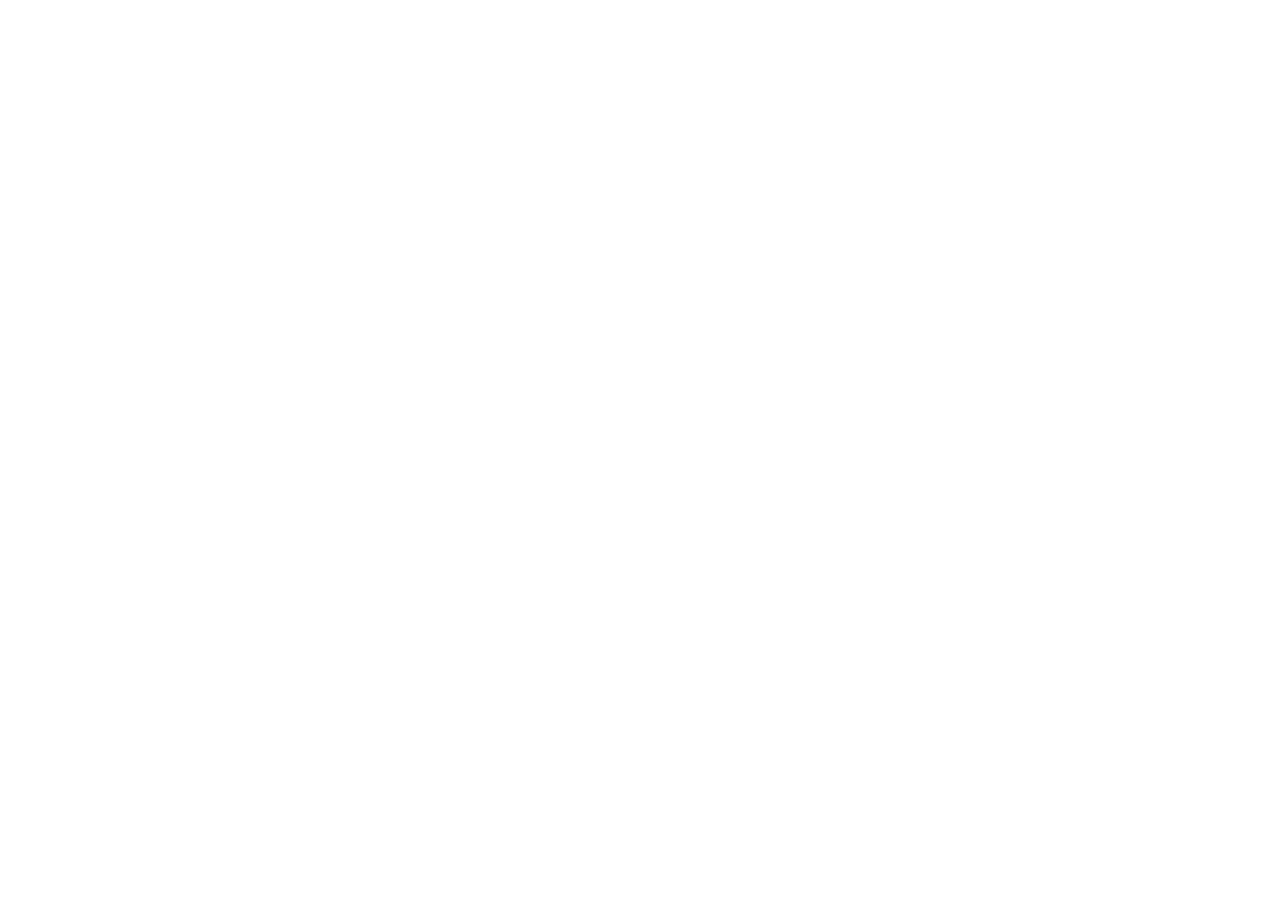
==== BlogPost/index.html @ e0522d83 "feat: install bootstrap and test it with navbar" ====
<!DOCTYPE html>
<html>
    <head>
        <meta charset="utf-8">
        <!-- Latest compiled and minified CSS -->
<link rel="stylesheet" href="https://stackpath.bootstrapcdn.com/bootstrap/3.4.1/css/bootstrap.min.css" integrity="sha384-HSMxcRTRxnN+Bdg0JdbxYKrThecOKuH5zCYotlSAcp1+c8xmyTe9GYg1l9a69psu" crossorigin="anonymous">

<!-- Optional theme -->
<link rel="stylesheet" href="https://stackpath.bootstrapcdn.com/bootstrap/3.4.1/css/bootstrap-theme.min.css" integrity="sha384-6pzBo3FDv/PJ8r2KRkGHifhEocL+1X2rVCTTkUfGk7/0pbek5mMa1upzvWbrUbOZ" crossorigin="anonymous">

<!-- Latest compiled and minified JavaScript -->
<script src="https://stackpath.bootstrapcdn.com/bootstrap/3.4.1/js/bootstrap.min.js" integrity="sha384-aJ21OjlMXNL5UyIl/XNwTMqvzeRMZH2w8c5cRVpzpU8Y5bApTppSuUkhZXN0VxHd" crossorigin="anonymous"></script>
        <title>Page Title</title>
    </head>
    <body>
    </body>
</html>
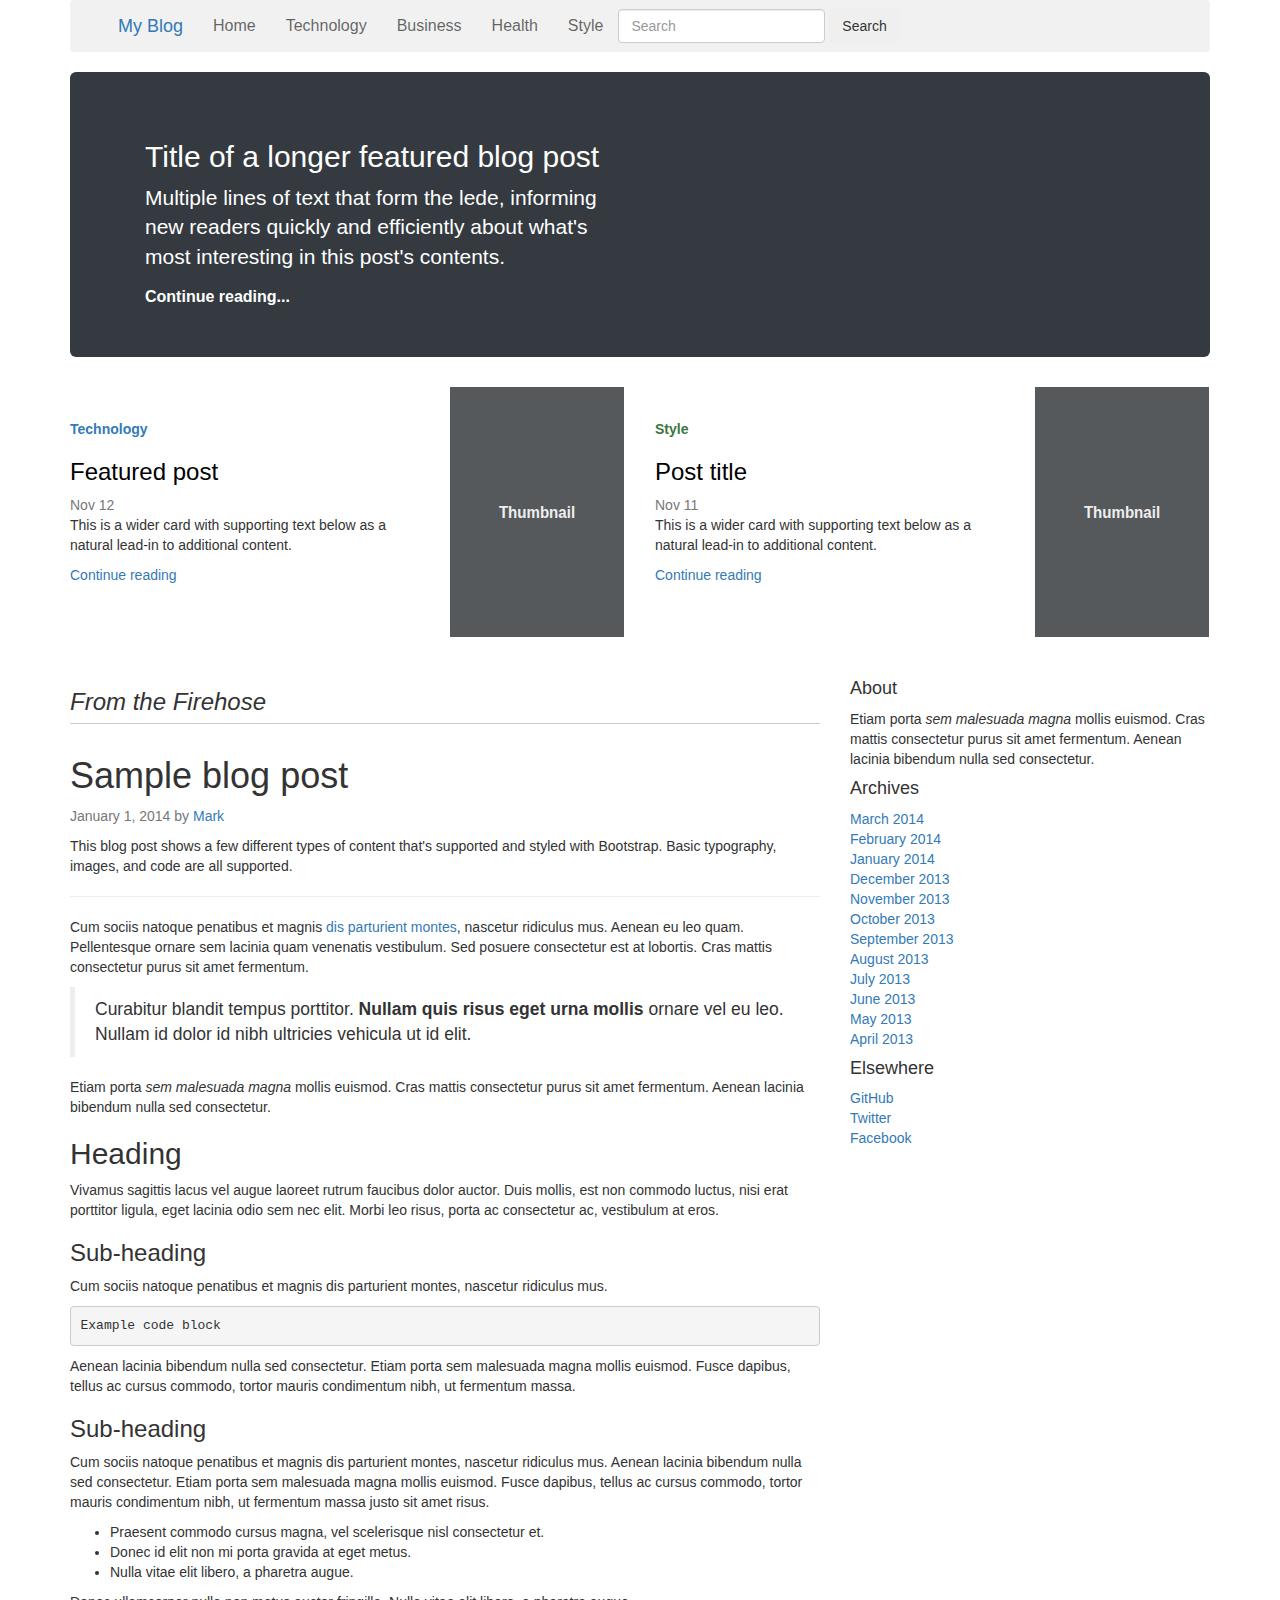
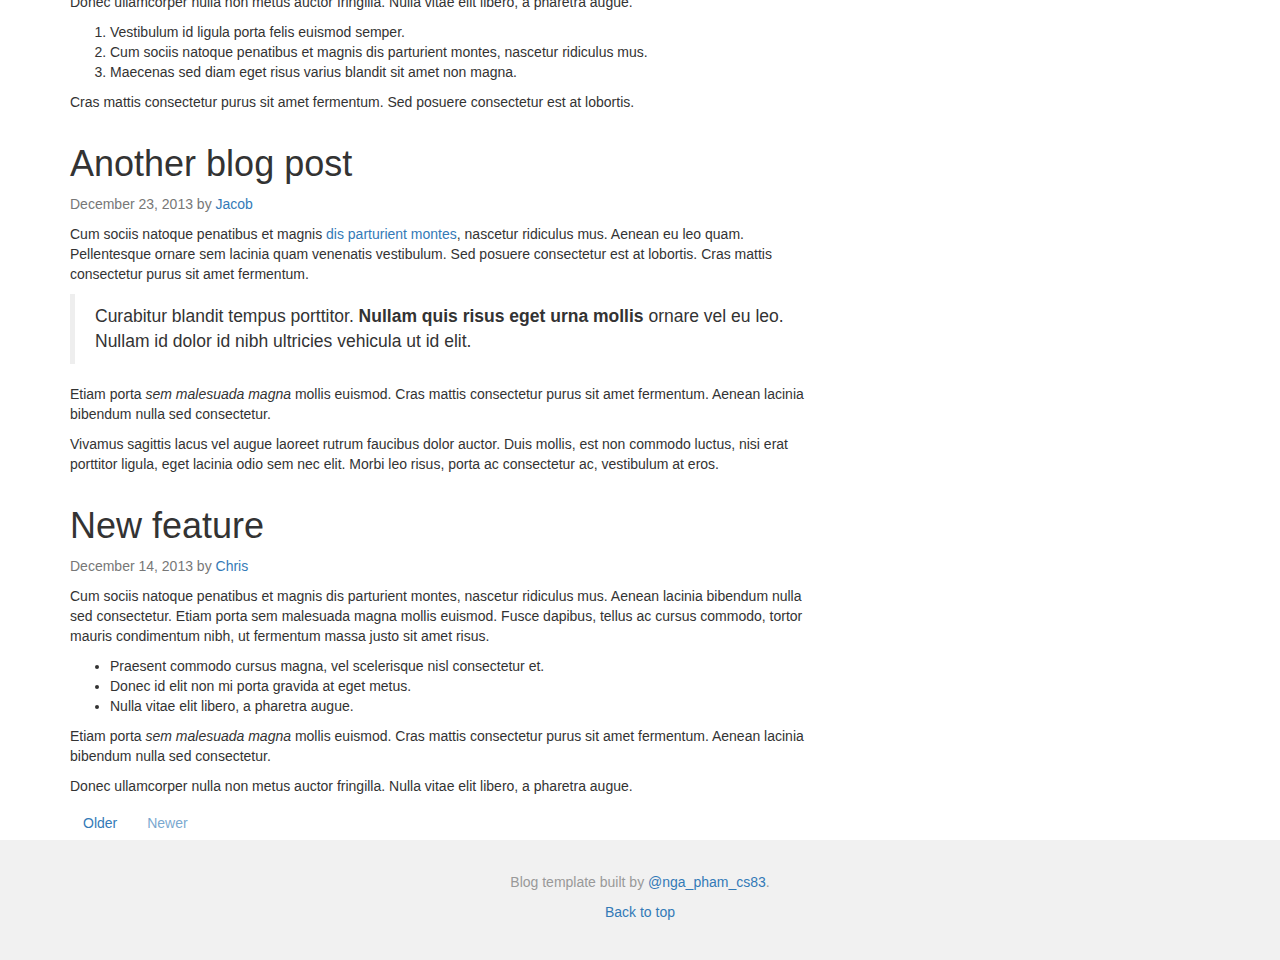
==== commit 6a75e1e2: "refactor: move code from main page to blog post" ====
--- a/BlogPost/index.html
+++ b/BlogPost/index.html
@@ -1,17 +1,267 @@
 <!DOCTYPE html>
 <html>
+
     <head>
         <meta charset="utf-8">
+        <meta name="viewport" content="width=device-width, initial-scale=1">
+        <link rel="stylesheet" href="style.css">
+
+        <!-- jQuery library -->
+        <script src="https://ajax.googleapis.com/ajax/libs/jquery/3.5.1/jquery.min.js"></script>
+
         <!-- Latest compiled and minified CSS -->
-<link rel="stylesheet" href="https://stackpath.bootstrapcdn.com/bootstrap/3.4.1/css/bootstrap.min.css" integrity="sha384-HSMxcRTRxnN+Bdg0JdbxYKrThecOKuH5zCYotlSAcp1+c8xmyTe9GYg1l9a69psu" crossorigin="anonymous">
-
-<!-- Optional theme -->
-<link rel="stylesheet" href="https://stackpath.bootstrapcdn.com/bootstrap/3.4.1/css/bootstrap-theme.min.css" integrity="sha384-6pzBo3FDv/PJ8r2KRkGHifhEocL+1X2rVCTTkUfGk7/0pbek5mMa1upzvWbrUbOZ" crossorigin="anonymous">
-
-<!-- Latest compiled and minified JavaScript -->
-<script src="https://stackpath.bootstrapcdn.com/bootstrap/3.4.1/js/bootstrap.min.js" integrity="sha384-aJ21OjlMXNL5UyIl/XNwTMqvzeRMZH2w8c5cRVpzpU8Y5bApTppSuUkhZXN0VxHd" crossorigin="anonymous"></script>
-        <title>Page Title</title>
+        <link rel="stylesheet" href="https://maxcdn.bootstrapcdn.com/bootstrap/3.4.1/css/bootstrap.min.css">
+
+        <!-- Latest compiled JavaScript -->
+        <script src="https://maxcdn.bootstrapcdn.com/bootstrap/3.4.1/js/bootstrap.min.js"></script>
+        <title>My Blog</title>
     </head>
+
     <body>
+        <div class="container">
+            <nav class="navbar navbar-expand-lg">
+                <div class="d-flex justify-content-end border">
+                    <div><a class="navbar-brand" href="#">My Blog</a></div>
+
+                    <div class="navbar-collapse collapse">
+                        <ul class="nav navbar-nav">
+                            <li class="nav-item active">
+                                <a class="nav-link" href="#">Home <span class="sr-only">(current)</span></a>
+                            </li>
+                            <li class="nav-item">
+                                <a class="nav-link" href="#">Technology</a>
+                            </li>
+                            <li class="nav-item">
+                                <a class="nav-link" href="#">Business</a>
+                            </li>
+                            <li class="nav-item">
+                                <a class="nav-link disabled" href="#">Health</a>
+                            </li>
+                            <li class="nav-item">
+                                <a class="nav-link disabled" href="#">Style</a>
+                            </li>
+                        </ul>
+                        <form class="form-inline">
+                            <input class="form-control mr-sm-2" type="search" placeholder="Search" aria-label="Search">
+                            <button class="btn btn-outline-success my-2 my-sm-0" type="submit">Search</button>
+                        </form>
+                        <!-- <form class="form-inline">
+                            <button class="btn btn-outline-primary" type="submit">Sign up</button>
+                        </form> -->
+                    </div><!-- /.collapse nav -->
+                </div>
+            </nav><!-- navbar -->
+            <div class="jumbotron jumbotron-fluid bg-dark text-white featured">
+                <div class="container">
+                    <div class="row">
+                        <div class="col-md-6">
+                            <h2 class="display-4 featured-title">Title of a longer featured blog post</h2>
+                            <p class="lead">Multiple lines of text that form the lede, informing new readers quickly
+                                and efficiently about what's most interesting in this post's contents.</p>
+                            <a href="" class="featured-link">Continue reading...</a>
+                        </div>
+                    </div>
+                </div>
+            </div><!-- jumbotron -->
+        </div>
+        <div class="container">
+            <div class="row">
+                <div class="col-md-6">
+                    <div class="card mb-3" style="max-width: 540px;">
+                        <div class="row no-gutters">
+                            <div class="col-md-8 card-body">
+                                <strong class="d-inline-block mb-2 text-primary">Technology</strong>
+                                <h3 class="mb-0">
+                                    <a class="text-dark card-title" href="#">Featured post</a>
+                                </h3>
+                                <div class="mb-1 text-muted">Nov 12</div>
+                                <p class="card-text mb-auto">This is a wider card with supporting text below as a
+                                    natural
+                                    lead-in to additional content.</p>
+                                <a href="#">Continue reading</a>
+                            </div>
+                            <div class="col-md-4">
+                                <img class="card-img-right flex-auto d-none d-md-block"
+                                    data-src="holder.js/200x250?theme=thumb" alt="Thumbnail [200x250]"
+                                    style="width: 200px; height: 250px;"
+                                    src="data:image/svg+xml;charset=UTF-8,%3Csvg%20width%3D%22200%22%20height%3D%22250%22%20xmlns%3D%22http%3A%2F%2Fwww.w3.org%2F2000%2Fsvg%22%20viewBox%3D%220%200%20200%20250%22%20preserveAspectRatio%3D%22none%22%3E%3Cdefs%3E%3Cstyle%20type%3D%22text%2Fcss%22%3E%23holder_175dacbd9c7%20text%20%7B%20fill%3A%23eceeef%3Bfont-weight%3Abold%3Bfont-family%3AArial%2C%20Helvetica%2C%20Open%20Sans%2C%20sans-serif%2C%20monospace%3Bfont-size%3A13pt%20%7D%20%3C%2Fstyle%3E%3C%2Fdefs%3E%3Cg%20id%3D%22holder_175dacbd9c7%22%3E%3Crect%20width%3D%22200%22%20height%3D%22250%22%20fill%3D%22%2355595c%22%3E%3C%2Frect%3E%3Cg%3E%3Ctext%20x%3D%2256.20833206176758%22%20y%3D%22131%22%3EThumbnail%3C%2Ftext%3E%3C%2Fg%3E%3C%2Fg%3E%3C%2Fsvg%3E"
+                                    data-holder-rendered="true">
+                            </div>
+                        </div>
+                    </div>
+                </div><!-- col 1 -->
+                <div class="col-md-6">
+                    <div class="card mb-3" style="max-width: 540px;">
+                        <div class="row no-gutters">
+                            <div class="col-md-8 card-body">
+                                <strong class="d-inline-block mb-2 text-success">Style</strong>
+                                <h3 class="mb-0">
+                                    <a class="text-dark card-title" href="#">Post title</a>
+                                </h3>
+                                <div class="mb-1 text-muted">Nov 11</div>
+                                <p class="card-text mb-auto">This is a wider card with supporting text below as a
+                                    natural
+                                    lead-in to additional content.</p>
+                                <a href="#">Continue reading</a>
+                            </div>
+                            <div class="col-md-4">
+                                <img class="card-img-right flex-auto d-none d-md-block"
+                                    data-src="holder.js/200x250?theme=thumb" alt="Thumbnail [200x250]"
+                                    style="width: 200px; height: 250px;"
+                                    src="data:image/svg+xml;charset=UTF-8,%3Csvg%20width%3D%22200%22%20height%3D%22250%22%20xmlns%3D%22http%3A%2F%2Fwww.w3.org%2F2000%2Fsvg%22%20viewBox%3D%220%200%20200%20250%22%20preserveAspectRatio%3D%22none%22%3E%3Cdefs%3E%3Cstyle%20type%3D%22text%2Fcss%22%3E%23holder_175dacbd9c7%20text%20%7B%20fill%3A%23eceeef%3Bfont-weight%3Abold%3Bfont-family%3AArial%2C%20Helvetica%2C%20Open%20Sans%2C%20sans-serif%2C%20monospace%3Bfont-size%3A13pt%20%7D%20%3C%2Fstyle%3E%3C%2Fdefs%3E%3Cg%20id%3D%22holder_175dacbd9c7%22%3E%3Crect%20width%3D%22200%22%20height%3D%22250%22%20fill%3D%22%2355595c%22%3E%3C%2Frect%3E%3Cg%3E%3Ctext%20x%3D%2256.20833206176758%22%20y%3D%22131%22%3EThumbnail%3C%2Ftext%3E%3C%2Fg%3E%3C%2Fg%3E%3C%2Fsvg%3E"
+                                    data-holder-rendered="true">
+                            </div>
+                        </div>
+                    </div>
+                </div><!-- col 2 -->
+            </div><!-- /.row -->
+        </div><!-- /.container -->
+        <main role="main" class="container main-container">
+            <div class="row">
+                <div class="col-md-8 blog-main">
+                    <h3 class="pb-3 mb-4 main-title">
+                        From the Firehose
+                    </h3>
+
+                    <div class="blog-post">
+                        <h1 class="blog-post-title">Sample blog post</h1>
+                        <p class="blog-post-meta text-muted">January 1, 2014 by <a href="#">Mark</a></p>
+
+                        <p>This blog post shows a few different types of content that's supported and styled with
+                            Bootstrap. Basic typography, images, and code are all supported.</p>
+                        <hr>
+                        <p>Cum sociis natoque penatibus et magnis <a href="#">dis parturient montes</a>, nascetur
+                            ridiculus mus. Aenean eu leo quam. Pellentesque ornare sem lacinia quam venenatis
+                            vestibulum. Sed posuere consectetur est at lobortis. Cras mattis consectetur purus sit amet
+                            fermentum.</p>
+                        <blockquote>
+                            <p>Curabitur blandit tempus porttitor. <strong>Nullam quis risus eget urna mollis</strong>
+                                ornare vel eu leo. Nullam id dolor id nibh ultricies vehicula ut id elit.</p>
+                        </blockquote>
+                        <p>Etiam porta <em>sem malesuada magna</em> mollis euismod. Cras mattis consectetur purus sit
+                            amet fermentum. Aenean lacinia bibendum nulla sed consectetur.</p>
+                        <h2>Heading</h2>
+                        <p>Vivamus sagittis lacus vel augue laoreet rutrum faucibus dolor auctor. Duis mollis, est non
+                            commodo luctus, nisi erat porttitor ligula, eget lacinia odio sem nec elit. Morbi leo risus,
+                            porta ac consectetur ac, vestibulum at eros.</p>
+                        <h3>Sub-heading</h3>
+                        <p>Cum sociis natoque penatibus et magnis dis parturient montes, nascetur ridiculus mus.</p>
+                        <pre><code>Example code block</code></pre>
+                        <p>Aenean lacinia bibendum nulla sed consectetur. Etiam porta sem malesuada magna mollis
+                            euismod. Fusce dapibus, tellus ac cursus commodo, tortor mauris condimentum nibh, ut
+                            fermentum massa.</p>
+                        <h3>Sub-heading</h3>
+                        <p>Cum sociis natoque penatibus et magnis dis parturient montes, nascetur ridiculus mus. Aenean
+                            lacinia bibendum nulla sed consectetur. Etiam porta sem malesuada magna mollis euismod.
+                            Fusce dapibus, tellus ac cursus commodo, tortor mauris condimentum nibh, ut fermentum massa
+                            justo sit amet risus.</p>
+                        <ul>
+                            <li>Praesent commodo cursus magna, vel scelerisque nisl consectetur et.</li>
+                            <li>Donec id elit non mi porta gravida at eget metus.</li>
+                            <li>Nulla vitae elit libero, a pharetra augue.</li>
+                        </ul>
+                        <p>Donec ullamcorper nulla non metus auctor fringilla. Nulla vitae elit libero, a pharetra
+                            augue.</p>
+                        <ol>
+                            <li>Vestibulum id ligula porta felis euismod semper.</li>
+                            <li>Cum sociis natoque penatibus et magnis dis parturient montes, nascetur ridiculus mus.
+                            </li>
+                            <li>Maecenas sed diam eget risus varius blandit sit amet non magna.</li>
+                        </ol>
+                        <p>Cras mattis consectetur purus sit amet fermentum. Sed posuere consectetur est at lobortis.
+                        </p>
+                    </div><!-- /.blog-post -->
+
+                    <div class="blog-post">
+                        <h1 class="blog-post-title">Another blog post</h1>
+                        <p class="blog-post-meta text-muted">December 23, 2013 by <a href="#">Jacob</a></p>
+
+                        <p>Cum sociis natoque penatibus et magnis <a href="#">dis parturient montes</a>, nascetur
+                            ridiculus mus. Aenean eu leo quam. Pellentesque ornare sem lacinia quam venenatis
+                            vestibulum. Sed posuere consectetur est at lobortis. Cras mattis consectetur purus sit amet
+                            fermentum.</p>
+                        <blockquote>
+                            <p>Curabitur blandit tempus porttitor. <strong>Nullam quis risus eget urna mollis</strong>
+                                ornare vel eu leo. Nullam id dolor id nibh ultricies vehicula ut id elit.</p>
+                        </blockquote>
+                        <p>Etiam porta <em>sem malesuada magna</em> mollis euismod. Cras mattis consectetur purus sit
+                            amet fermentum. Aenean lacinia bibendum nulla sed consectetur.</p>
+                        <p>Vivamus sagittis lacus vel augue laoreet rutrum faucibus dolor auctor. Duis mollis, est non
+                            commodo luctus, nisi erat porttitor ligula, eget lacinia odio sem nec elit. Morbi leo risus,
+                            porta ac consectetur ac, vestibulum at eros.</p>
+                    </div><!-- /.blog-post -->
+
+                    <div class="blog-post">
+                        <h1 class="blog-post-title">New feature</h1>
+                        <p class="blog-post-meta text-muted">December 14, 2013 by <a href="#">Chris</a></p>
+
+                        <p>Cum sociis natoque penatibus et magnis dis parturient montes, nascetur ridiculus mus. Aenean
+                            lacinia bibendum nulla sed consectetur. Etiam porta sem malesuada magna mollis euismod.
+                            Fusce dapibus, tellus ac cursus commodo, tortor mauris condimentum nibh, ut fermentum massa
+                            justo sit amet risus.</p>
+                        <ul>
+                            <li>Praesent commodo cursus magna, vel scelerisque nisl consectetur et.</li>
+                            <li>Donec id elit non mi porta gravida at eget metus.</li>
+                            <li>Nulla vitae elit libero, a pharetra augue.</li>
+                        </ul>
+                        <p>Etiam porta <em>sem malesuada magna</em> mollis euismod. Cras mattis consectetur purus sit
+                            amet fermentum. Aenean lacinia bibendum nulla sed consectetur.</p>
+                        <p>Donec ullamcorper nulla non metus auctor fringilla. Nulla vitae elit libero, a pharetra
+                            augue.</p>
+                    </div><!-- /.blog-post -->
+
+                    <nav class="blog-pagination">
+                        <a class="btn btn-outline-primary" href="#">Older</a>
+                        <a class="btn btn-outline-secondary disabled" href="#">Newer</a>
+                    </nav>
+
+                </div><!-- /.blog-main -->
+
+                <aside class="col-md-4 blog-sidebar">
+                    <div class="p-3 mb-3 bg-light rounded">
+                        <h4 class="font-italic">About</h4>
+                        <p class="mb-0">Etiam porta <em>sem malesuada magna</em> mollis euismod. Cras mattis consectetur
+                            purus sit amet fermentum. Aenean lacinia bibendum nulla sed consectetur.</p>
+                    </div>
+
+                    <div class="p-3">
+                        <h4 class="font-italic">Archives</h4>
+                        <ol class="list-unstyled mb-0">
+                            <li><a href="#">March 2014</a></li>
+                            <li><a href="#">February 2014</a></li>
+                            <li><a href="#">January 2014</a></li>
+                            <li><a href="#">December 2013</a></li>
+                            <li><a href="#">November 2013</a></li>
+                            <li><a href="#">October 2013</a></li>
+                            <li><a href="#">September 2013</a></li>
+                            <li><a href="#">August 2013</a></li>
+                            <li><a href="#">July 2013</a></li>
+                            <li><a href="#">June 2013</a></li>
+                            <li><a href="#">May 2013</a></li>
+                            <li><a href="#">April 2013</a></li>
+                        </ol>
+                    </div>
+
+                    <div class="p-3">
+                        <h4 class="font-italic">Elsewhere</h4>
+                        <ol class="list-unstyled">
+                            <li><a href="#">GitHub</a></li>
+                            <li><a href="#">Twitter</a></li>
+                            <li><a href="#">Facebook</a></li>
+                        </ol>
+                    </div>
+                </aside><!-- /.blog-sidebar -->
+
+            </div><!-- /.row -->
+
+        </main>
+        <footer class="blog-footer">
+            <p>Blog template built by <a href="https://twitter.com/nga_pham_cs83">@nga_pham_cs83</a>.</p>
+            <p>
+                <a href="#">Back to top</a>
+            </p>
+        </footer>
+        </div>
     </body>
-</html>+
+</html>
--- a/BlogPost/style.css
+++ b/BlogPost/style.css
@@ -0,0 +1,86 @@
+body {
+  font-family: -apple-system, BlinkMacSystemFont, "Segoe UI", Roboto,
+    "Helvetica Neue", Arial, sans-serif, "Apple Color Emoji", "Segoe UI Emoji",
+    "Segoe UI Symbol";
+  font-size: 1rem;
+  font-weight: 400;
+  line-height: 1.5;
+}
+
+/* Navigation bar  */
+.navbar {
+  padding: 0 32px;
+  /* border-bottom: 1px solid rgba(0, 0, 0, 0.3) !important; */
+  background-color: #f1f1f1;
+}
+.navbar-brand:hover,
+.navbar-brand::after,
+.navbar-brand:active,
+.navbar-brand:visited {
+  color: inherit;
+}
+.blog-footer {
+  color: #999;
+  text-align: center;
+  background-color: #f1f1f1;
+  height: 120px;
+  border-top: 32px;
+  padding: 32px 0;
+}
+.nav-link {
+  text-decoration: transparent;
+  color: rgba(0, 0, 0, 0.6);
+  font-size: 1.6rem;
+}
+.form-inline {
+  padding: 8px 0;
+}
+
+/* Jumbotron */
+.featured {
+  background-color: #343a40 !important;
+  color: white !important;
+}
+.featured-title {
+  font: 3rem;
+}
+.featured-link {
+  font-size: 1.6rem;
+  font-weight: bold;
+  color: white;
+}
+.featured-link:hover,
+.featured-link::after,
+.featured-link:active,
+.featured-link:visited {
+  color: inherit;
+  text-decoration: transparent;
+}
+
+/* card region */
+.card-container {
+  border: 1px solid rgba(0, 0, 0, 0.3) !important;
+  margin-left: 16px;
+}
+.card-body {
+  margin-top: 32px;
+}
+.card-img-right {
+  padding-right: 26px !important;
+}
+.card-title {
+  color: black;
+}
+
+/* Main */
+.main-container {
+  margin-top: 32px;
+}
+.main-title {
+  padding-bottom: 8px;
+  border-bottom: 1px solid rgba(0, 0, 0, 0.2) !important;
+  font-style: italic;
+}
+.blog-post-title {
+  margin-top: 32px;
+}
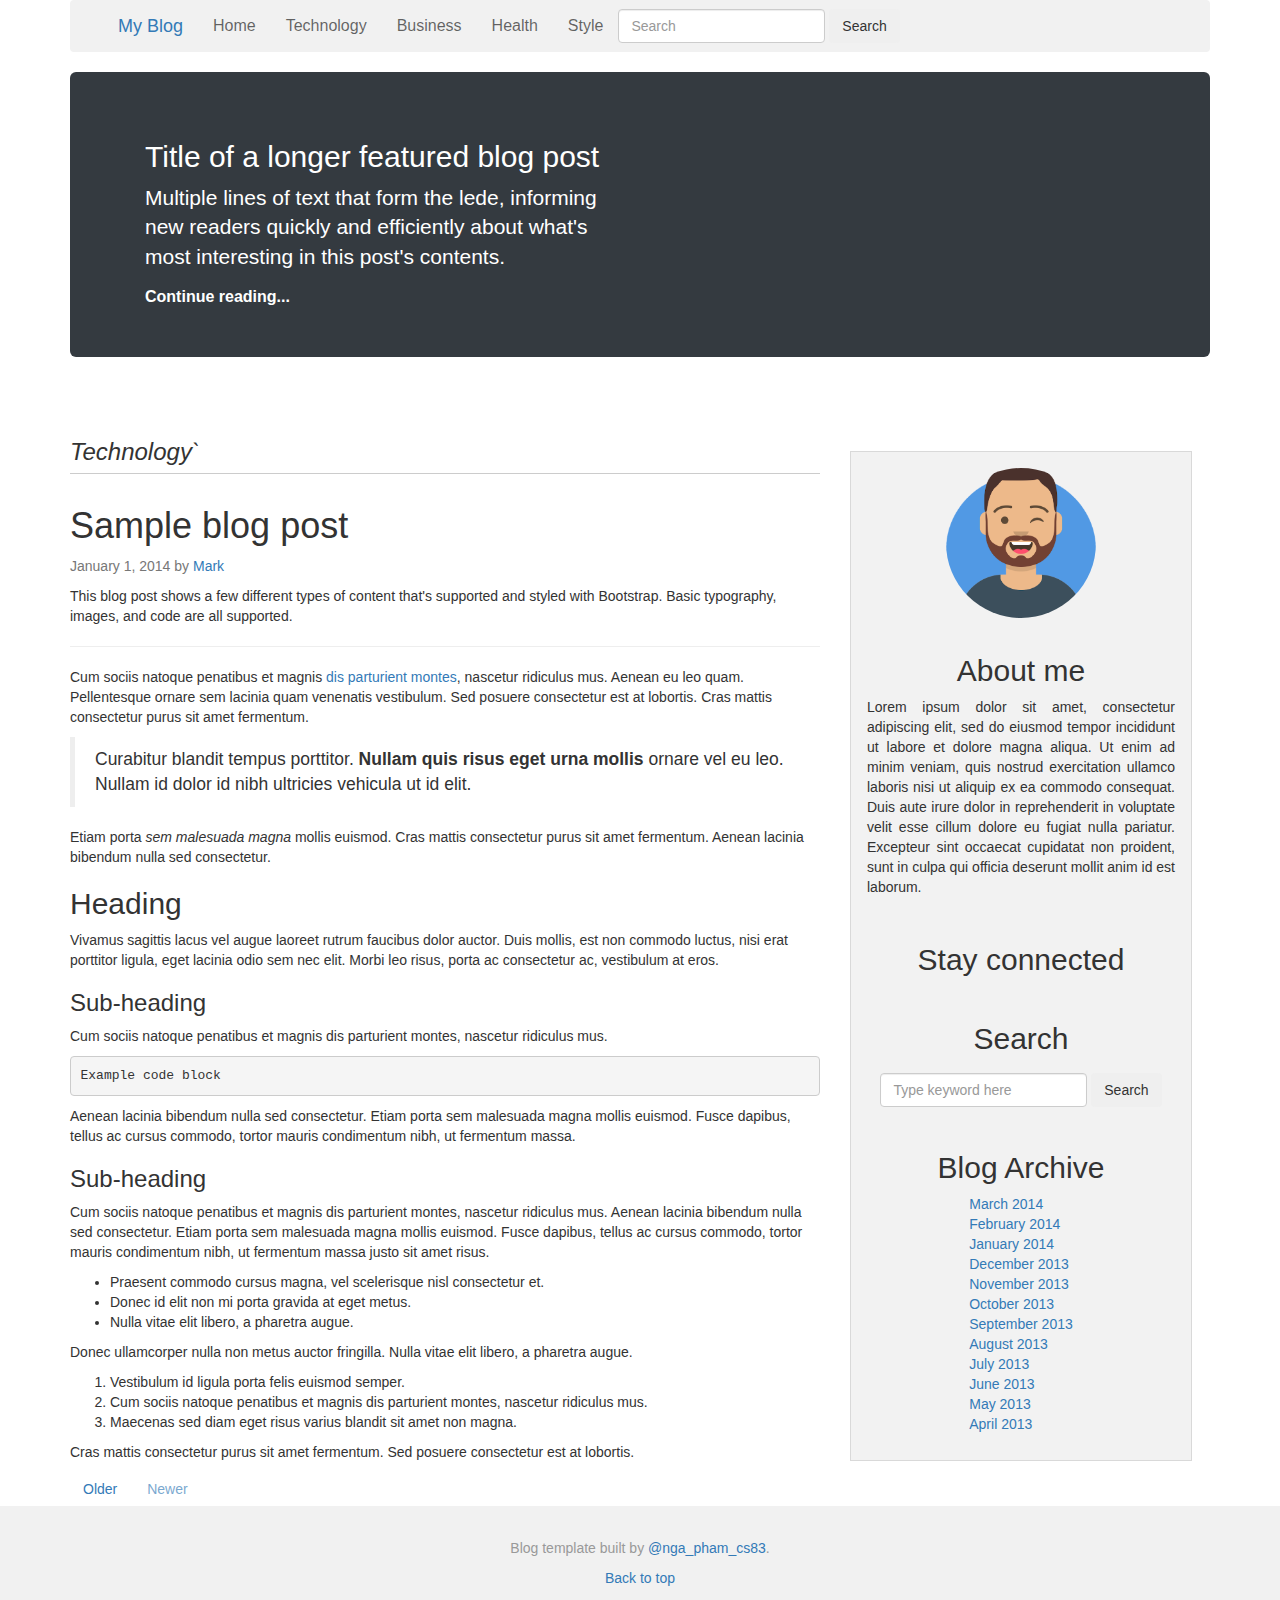
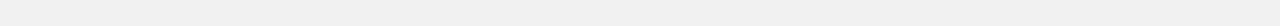
==== commit 6953cecf: "refactor: organize css files" ====
--- a/BlogPost/index.html
+++ b/BlogPost/index.html
@@ -5,6 +5,8 @@
         <meta charset="utf-8">
         <meta name="viewport" content="width=device-width, initial-scale=1">
         <link rel="stylesheet" href="style.css">
+        <link rel="stylesheet" href="../base.css">
+
 
         <!-- jQuery library -->
         <script src="https://ajax.googleapis.com/ajax/libs/jquery/3.5.1/jquery.min.js"></script>
@@ -45,9 +47,6 @@
                             <input class="form-control mr-sm-2" type="search" placeholder="Search" aria-label="Search">
                             <button class="btn btn-outline-success my-2 my-sm-0" type="submit">Search</button>
                         </form>
-                        <!-- <form class="form-inline">
-                            <button class="btn btn-outline-primary" type="submit">Sign up</button>
-                        </form> -->
                     </div><!-- /.collapse nav -->
                 </div>
             </nav><!-- navbar -->
@@ -65,7 +64,7 @@
             </div><!-- jumbotron -->
         </div>
         <div class="container">
-            <div class="row">
+            <!-- <div class="row">
                 <div class="col-md-6">
                     <div class="card mb-3" style="max-width: 540px;">
                         <div class="row no-gutters">
@@ -90,37 +89,36 @@
                         </div>
                     </div>
                 </div><!-- col 1 -->
-                <div class="col-md-6">
-                    <div class="card mb-3" style="max-width: 540px;">
-                        <div class="row no-gutters">
-                            <div class="col-md-8 card-body">
-                                <strong class="d-inline-block mb-2 text-success">Style</strong>
-                                <h3 class="mb-0">
-                                    <a class="text-dark card-title" href="#">Post title</a>
-                                </h3>
-                                <div class="mb-1 text-muted">Nov 11</div>
-                                <p class="card-text mb-auto">This is a wider card with supporting text below as a
-                                    natural
-                                    lead-in to additional content.</p>
-                                <a href="#">Continue reading</a>
-                            </div>
-                            <div class="col-md-4">
-                                <img class="card-img-right flex-auto d-none d-md-block"
-                                    data-src="holder.js/200x250?theme=thumb" alt="Thumbnail [200x250]"
-                                    style="width: 200px; height: 250px;"
-                                    src="data:image/svg+xml;charset=UTF-8,%3Csvg%20width%3D%22200%22%20height%3D%22250%22%20xmlns%3D%22http%3A%2F%2Fwww.w3.org%2F2000%2Fsvg%22%20viewBox%3D%220%200%20200%20250%22%20preserveAspectRatio%3D%22none%22%3E%3Cdefs%3E%3Cstyle%20type%3D%22text%2Fcss%22%3E%23holder_175dacbd9c7%20text%20%7B%20fill%3A%23eceeef%3Bfont-weight%3Abold%3Bfont-family%3AArial%2C%20Helvetica%2C%20Open%20Sans%2C%20sans-serif%2C%20monospace%3Bfont-size%3A13pt%20%7D%20%3C%2Fstyle%3E%3C%2Fdefs%3E%3Cg%20id%3D%22holder_175dacbd9c7%22%3E%3Crect%20width%3D%22200%22%20height%3D%22250%22%20fill%3D%22%2355595c%22%3E%3C%2Frect%3E%3Cg%3E%3Ctext%20x%3D%2256.20833206176758%22%20y%3D%22131%22%3EThumbnail%3C%2Ftext%3E%3C%2Fg%3E%3C%2Fg%3E%3C%2Fsvg%3E"
-                                    data-holder-rendered="true">
-                            </div>
-                        </div>
-                    </div>
-                </div><!-- col 2 -->
-            </div><!-- /.row -->
+            <!-- <div class="col-md-6">
+                <div class="card mb-3" style="max-width: 540px;">
+                    <div class="row no-gutters">
+                        <div class="col-md-8 card-body">
+                            <strong class="d-inline-block mb-2 text-success">Style</strong>
+                            <h3 class="mb-0">
+                                <a class="text-dark card-title" href="#">Post title</a>
+                            </h3>
+                            <div class="mb-1 text-muted">Nov 11</div>
+                            <p class="card-text mb-auto">This is a wider card with supporting text below as a
+                                natural
+                                lead-in to additional content.</p>
+                            <a href="#">Continue reading</a>
+                        </div>
+                        <div class="col-md-4">
+                            <img class="card-img-right flex-auto d-none d-md-block"
+                                data-src="holder.js/200x250?theme=thumb" alt="Thumbnail [200x250]"
+                                style="width: 200px; height: 250px;"
+                                src="data:image/svg+xml;charset=UTF-8,%3Csvg%20width%3D%22200%22%20height%3D%22250%22%20xmlns%3D%22http%3A%2F%2Fwww.w3.org%2F2000%2Fsvg%22%20viewBox%3D%220%200%20200%20250%22%20preserveAspectRatio%3D%22none%22%3E%3Cdefs%3E%3Cstyle%20type%3D%22text%2Fcss%22%3E%23holder_175dacbd9c7%20text%20%7B%20fill%3A%23eceeef%3Bfont-weight%3Abold%3Bfont-family%3AArial%2C%20Helvetica%2C%20Open%20Sans%2C%20sans-serif%2C%20monospace%3Bfont-size%3A13pt%20%7D%20%3C%2Fstyle%3E%3C%2Fdefs%3E%3Cg%20id%3D%22holder_175dacbd9c7%22%3E%3Crect%20width%3D%22200%22%20height%3D%22250%22%20fill%3D%22%2355595c%22%3E%3C%2Frect%3E%3Cg%3E%3Ctext%20x%3D%2256.20833206176758%22%20y%3D%22131%22%3EThumbnail%3C%2Ftext%3E%3C%2Fg%3E%3C%2Fg%3E%3C%2Fsvg%3E"
+                                data-holder-rendered="true">
+                        </div>
+                    </div>
+                </div>
+            </div>col 2 -->
         </div><!-- /.container -->
         <main role="main" class="container main-container">
             <div class="row">
                 <div class="col-md-8 blog-main">
                     <h3 class="pb-3 mb-4 main-title">
-                        From the Firehose
+                        Technology`
                     </h3>
 
                     <div class="blog-post">
@@ -172,44 +170,6 @@
                         </p>
                     </div><!-- /.blog-post -->
 
-                    <div class="blog-post">
-                        <h1 class="blog-post-title">Another blog post</h1>
-                        <p class="blog-post-meta text-muted">December 23, 2013 by <a href="#">Jacob</a></p>
-
-                        <p>Cum sociis natoque penatibus et magnis <a href="#">dis parturient montes</a>, nascetur
-                            ridiculus mus. Aenean eu leo quam. Pellentesque ornare sem lacinia quam venenatis
-                            vestibulum. Sed posuere consectetur est at lobortis. Cras mattis consectetur purus sit amet
-                            fermentum.</p>
-                        <blockquote>
-                            <p>Curabitur blandit tempus porttitor. <strong>Nullam quis risus eget urna mollis</strong>
-                                ornare vel eu leo. Nullam id dolor id nibh ultricies vehicula ut id elit.</p>
-                        </blockquote>
-                        <p>Etiam porta <em>sem malesuada magna</em> mollis euismod. Cras mattis consectetur purus sit
-                            amet fermentum. Aenean lacinia bibendum nulla sed consectetur.</p>
-                        <p>Vivamus sagittis lacus vel augue laoreet rutrum faucibus dolor auctor. Duis mollis, est non
-                            commodo luctus, nisi erat porttitor ligula, eget lacinia odio sem nec elit. Morbi leo risus,
-                            porta ac consectetur ac, vestibulum at eros.</p>
-                    </div><!-- /.blog-post -->
-
-                    <div class="blog-post">
-                        <h1 class="blog-post-title">New feature</h1>
-                        <p class="blog-post-meta text-muted">December 14, 2013 by <a href="#">Chris</a></p>
-
-                        <p>Cum sociis natoque penatibus et magnis dis parturient montes, nascetur ridiculus mus. Aenean
-                            lacinia bibendum nulla sed consectetur. Etiam porta sem malesuada magna mollis euismod.
-                            Fusce dapibus, tellus ac cursus commodo, tortor mauris condimentum nibh, ut fermentum massa
-                            justo sit amet risus.</p>
-                        <ul>
-                            <li>Praesent commodo cursus magna, vel scelerisque nisl consectetur et.</li>
-                            <li>Donec id elit non mi porta gravida at eget metus.</li>
-                            <li>Nulla vitae elit libero, a pharetra augue.</li>
-                        </ul>
-                        <p>Etiam porta <em>sem malesuada magna</em> mollis euismod. Cras mattis consectetur purus sit
-                            amet fermentum. Aenean lacinia bibendum nulla sed consectetur.</p>
-                        <p>Donec ullamcorper nulla non metus auctor fringilla. Nulla vitae elit libero, a pharetra
-                            augue.</p>
-                    </div><!-- /.blog-post -->
-
                     <nav class="blog-pagination">
                         <a class="btn btn-outline-primary" href="#">Older</a>
                         <a class="btn btn-outline-secondary disabled" href="#">Newer</a>
@@ -217,40 +177,85 @@
 
                 </div><!-- /.blog-main -->
 
-                <aside class="col-md-4 blog-sidebar">
-                    <div class="p-3 mb-3 bg-light rounded">
-                        <h4 class="font-italic">About</h4>
-                        <p class="mb-0">Etiam porta <em>sem malesuada magna</em> mollis euismod. Cras mattis consectetur
-                            purus sit amet fermentum. Aenean lacinia bibendum nulla sed consectetur.</p>
-                    </div>
-
-                    <div class="p-3">
-                        <h4 class="font-italic">Archives</h4>
-                        <ol class="list-unstyled mb-0">
-                            <li><a href="#">March 2014</a></li>
-                            <li><a href="#">February 2014</a></li>
-                            <li><a href="#">January 2014</a></li>
-                            <li><a href="#">December 2013</a></li>
-                            <li><a href="#">November 2013</a></li>
-                            <li><a href="#">October 2013</a></li>
-                            <li><a href="#">September 2013</a></li>
-                            <li><a href="#">August 2013</a></li>
-                            <li><a href="#">July 2013</a></li>
-                            <li><a href="#">June 2013</a></li>
-                            <li><a href="#">May 2013</a></li>
-                            <li><a href="#">April 2013</a></li>
-                        </ol>
-                    </div>
-
-                    <div class="p-3">
-                        <h4 class="font-italic">Elsewhere</h4>
-                        <ol class="list-unstyled">
-                            <li><a href="#">GitHub</a></li>
-                            <li><a href="#">Twitter</a></li>
-                            <li><a href="#">Facebook</a></li>
-                        </ol>
-                    </div>
-                </aside><!-- /.blog-sidebar -->
+                <aside class="col-md-4">
+                    <div class="row">
+                        <div class="container">
+                            <div class="about-card">
+                                <div class="row">
+                                    <img class="card-img-top avatar" alt="avatar" src="images/unnamed.png"
+                                        data-holder-rendered="true">
+                                </div>
+                                <div class="row about-content">
+                                    <div>
+                                        <h2>About me</h2>
+                                    </div>
+                                    <div>
+                                        <p>Lorem ipsum dolor sit amet, consectetur adipiscing elit, sed do eiusmod
+                                            tempor
+                                            incididunt ut labore et dolore magna aliqua. Ut enim ad minim veniam, quis
+                                            nostrud exercitation ullamco laboris nisi ut aliquip ex ea commodo
+                                            consequat.
+                                            Duis aute irure dolor in reprehenderit in voluptate velit esse cillum dolore
+                                            eu
+                                            fugiat nulla pariatur. Excepteur sint occaecat cupidatat non proident, sunt
+                                            in
+                                            culpa qui officia deserunt mollit anim id est laborum.</p>
+                                    </div>
+
+                                </div>
+                                <div class="row about-content">
+                                    <div>
+                                        <h2>Stay connected</h2>
+                                    </div>
+                                    <div class="about-social-network">
+                                        <div><i class="fab fa-facebook-square"></i></div>
+                                        <div><i class="fab fa-twitter-square"></i></div>
+                                        <div><i class="fab fa-linkedin"></i></div>
+                                        <div><i class="fab fa-github-square"></i></div>
+                                    </div>
+                                    <div></div>
+                                </div>
+                                <div class="row about-content">
+                                    <div>
+                                        <h2>Search</h2>
+
+                                    </div>
+                                    <div>
+                                        <form class="form-inline">
+                                            <input class="form-control mr-sm-2" type="search"
+                                                placeholder="Type keyword here" aria-label="Search">
+                                            <button class="btn btn-outline-success my-2 my-sm-0"
+                                                type="submit">Search</button>
+                                        </form>
+                                    </div>
+                                </div>
+                                <div class="row about-content">
+                                    <div>
+                                        <h2>Blog Archive</h2>
+                                    </div>
+                                    <div>
+                                        <ol class="list-unstyled mb-0 archive-list">
+                                            <li><a href="#">March 2014</a></li>
+                                            <li><a href="#">February 2014</a></li>
+                                            <li><a href="#">January 2014</a></li>
+                                            <li><a href="#">December 2013</a></li>
+                                            <li><a href="#">November 2013</a></li>
+                                            <li><a href="#">October 2013</a></li>
+                                            <li><a href="#">September 2013</a></li>
+                                            <li><a href="#">August 2013</a></li>
+                                            <li><a href="#">July 2013</a></li>
+                                            <li><a href="#">June 2013</a></li>
+                                            <li><a href="#">May 2013</a></li>
+                                            <li><a href="#">April 2013</a></li>
+                                        </ol>
+                                    </div>
+                                </div>
+
+                            </div>
+                        </div>
+                    </div>
+                </aside> <!-- /.blog-sidebar -->
+            </div>
 
             </div><!-- /.row -->
 
--- a/base.css
+++ b/base.css
@@ -0,0 +1,103 @@
+body {
+  font-family: -apple-system, BlinkMacSystemFont, "Segoe UI", Roboto,
+    "Helvetica Neue", Arial, sans-serif, "Apple Color Emoji", "Segoe UI Emoji",
+    "Segoe UI Symbol";
+  font-size: 1rem;
+  font-weight: 400;
+  line-height: 1.5;
+}
+
+/* Navigation bar  */
+.navbar {
+  padding: 0 32px;
+  background-color: #f1f1f1;
+}
+.navbar-brand:hover,
+.navbar-brand::after,
+.navbar-brand:active,
+.navbar-brand:visited {
+  color: inherit;
+}
+
+.nav-link {
+  text-decoration: transparent;
+  color: rgba(0, 0, 0, 0.6);
+  font-size: 1.6rem;
+}
+.form-inline {
+  padding: 8px 0;
+}
+
+/* Jumbotron */
+.featured {
+  background-color: #343a40 !important;
+  color: white !important;
+}
+.featured-title {
+  font: 3rem;
+}
+.featured-link {
+  font-size: 1.6rem;
+  font-weight: bold;
+  color: white;
+}
+.featured-link:hover,
+.featured-link::after,
+.featured-link:active,
+.featured-link:visited {
+  color: inherit;
+  text-decoration: transparent;
+}
+
+/* About  */
+.about-card {
+  margin: 32px 0 0;
+  width: 30%;
+  border: 1px solid rgba(0, 0, 0, 0.1) !important;
+  background-color: rgba(0, 0, 0, 0.05);
+}
+.about-card .row {
+  display: flex;
+  justify-content: center;
+  margin: 16px 0;
+}
+.card-img-top {
+  width: 100%;
+  height: 15vw;
+  object-fit: cover;
+}
+.card {
+  margin: 0 16px;
+}
+.avatar {
+  vertical-align: middle;
+  width: 150px;
+  height: 150px;
+  border-radius: 50%;
+}
+.about-content {
+  display: flex;
+  flex-direction: column;
+  align-items: center;
+  text-align: justify;
+  padding: 0 16px;
+  margin: 16px 0;
+}
+.about-social-network {
+  display: flex;
+  flex-direction: row;
+  margin: 0 16px;
+}
+.archive-list {
+  text-align: left;
+}
+
+/* Footer */
+.blog-footer {
+  color: #999;
+  text-align: center;
+  background-color: #f1f1f1;
+  height: 120px;
+  border-top: 32px;
+  padding: 32px 0;
+}
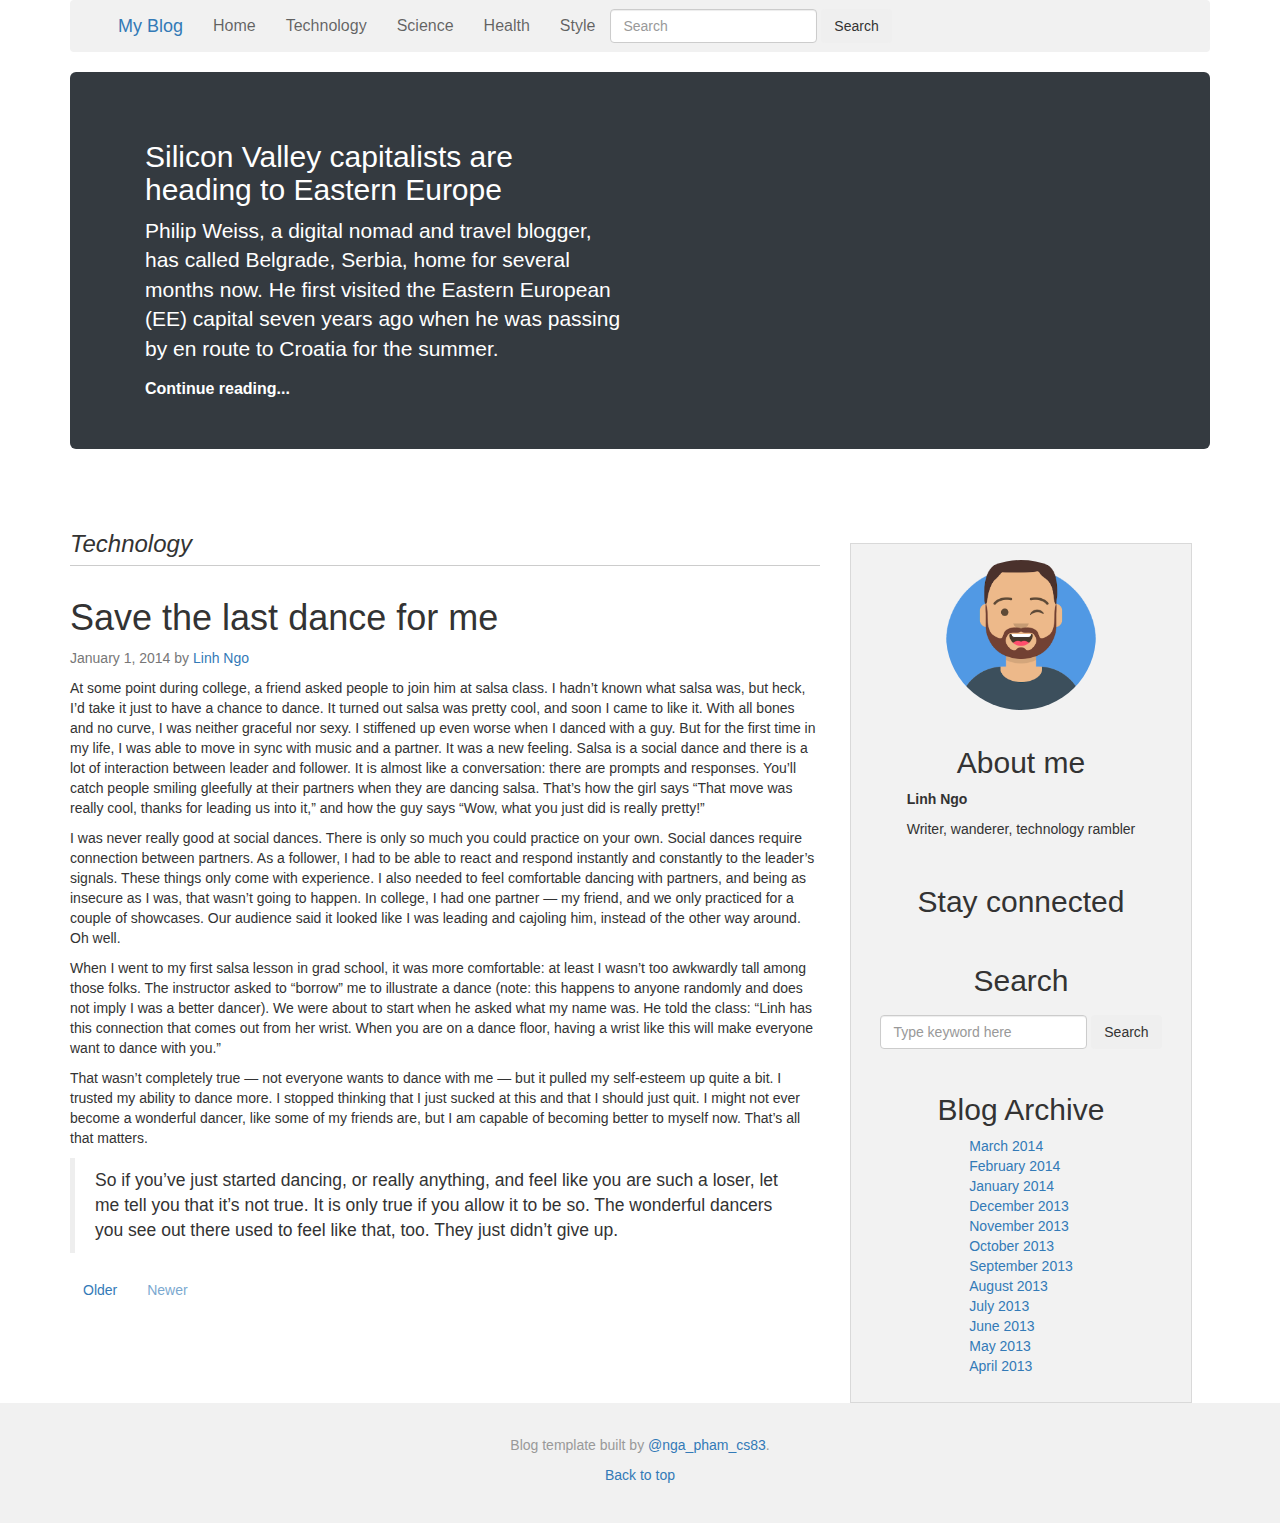
==== commit 68959655: "chores: update content of blog post" ====
--- a/BlogPost/index.html
+++ b/BlogPost/index.html
@@ -34,7 +34,7 @@
                                 <a class="nav-link" href="#">Technology</a>
                             </li>
                             <li class="nav-item">
-                                <a class="nav-link" href="#">Business</a>
+                                <a class="nav-link" href="#">Science</a>
                             </li>
                             <li class="nav-item">
                                 <a class="nav-link disabled" href="#">Health</a>
@@ -54,9 +54,11 @@
                 <div class="container">
                     <div class="row">
                         <div class="col-md-6">
-                            <h2 class="display-4 featured-title">Title of a longer featured blog post</h2>
-                            <p class="lead">Multiple lines of text that form the lede, informing new readers quickly
-                                and efficiently about what's most interesting in this post's contents.</p>
+                            <h2 class="display-4 featured-title">Silicon Valley capitalists are heading to Eastern
+                                Europe</h2>
+                            <p class="lead">Philip Weiss, a digital nomad and travel blogger, has called Belgrade,
+                                Serbia, home for several months now. He first visited the Eastern European (EE) capital
+                                seven years ago when he was passing by en route to Croatia for the summer.</p>
                             <a href="" class="featured-link">Continue reading...</a>
                         </div>
                     </div>
@@ -118,56 +120,45 @@
             <div class="row">
                 <div class="col-md-8 blog-main">
                     <h3 class="pb-3 mb-4 main-title">
-                        Technology`
+                        Technology
                     </h3>
 
                     <div class="blog-post">
-                        <h1 class="blog-post-title">Sample blog post</h1>
-                        <p class="blog-post-meta text-muted">January 1, 2014 by <a href="#">Mark</a></p>
-
-                        <p>This blog post shows a few different types of content that's supported and styled with
-                            Bootstrap. Basic typography, images, and code are all supported.</p>
-                        <hr>
-                        <p>Cum sociis natoque penatibus et magnis <a href="#">dis parturient montes</a>, nascetur
-                            ridiculus mus. Aenean eu leo quam. Pellentesque ornare sem lacinia quam venenatis
-                            vestibulum. Sed posuere consectetur est at lobortis. Cras mattis consectetur purus sit amet
-                            fermentum.</p>
-                        <blockquote>
-                            <p>Curabitur blandit tempus porttitor. <strong>Nullam quis risus eget urna mollis</strong>
-                                ornare vel eu leo. Nullam id dolor id nibh ultricies vehicula ut id elit.</p>
+                        <h1 class="blog-post-title">Save the last dance for me</h1>
+                        <p class="blog-post-meta text-muted">January 1, 2014 by <a href="#">Linh Ngo</a></p>
+
+                        <p>At some point during college, a friend asked people to join him at salsa class. I hadn’t
+                            known what salsa was, but heck, I’d take it just to have a chance to dance. It turned out
+                            salsa was pretty cool, and soon I came to like it. With all bones and no curve, I was
+                            neither graceful nor sexy. I stiffened up even worse when I danced with a guy. But for the
+                            first time in my life, I was able to move in sync with music and a partner. It was a new
+                            feeling. Salsa is a social dance and there is a lot of interaction between leader and
+                            follower. It is almost like a conversation: there are prompts and responses. You’ll catch
+                            people smiling gleefully at their partners when they are dancing salsa. That’s how the girl
+                            says “That move was really cool, thanks for leading us into it,” and how the guy says “Wow,
+                            what you just did is really pretty!”</p>
+                        <p>I was never really good at social dances. There is only so much you could practice on your
+                            own. Social dances require connection between partners. As a follower, I had to be able to
+                            react and respond instantly and constantly to the leader’s signals. These things only come
+                            with experience. I also needed to feel comfortable dancing with partners, and being as
+                            insecure as I was, that wasn’t going to happen. In college, I had one partner — my friend,
+                            and we only practiced for a couple of showcases. Our audience said it looked like I was
+                            leading and cajoling him, instead of the other way around. Oh well.</p>
+                        <p>When I went to my first salsa lesson in grad school, it was more comfortable: at least I
+                            wasn’t too awkwardly tall among those folks. The instructor asked to “borrow” me to
+                            illustrate a dance (note: this happens to anyone randomly and does not imply I was a better
+                            dancer). We were about to start when he asked what my name was. He told the class: “Linh has
+                            this connection that comes out from her wrist. When you are on a dance floor, having a wrist
+                            like this will make everyone want to dance with you.”</p>
+                        <p>That wasn’t completely true — not everyone wants to dance with me — but it pulled my
+                            self-esteem up quite a bit. I trusted my ability to dance more. I stopped thinking that I
+                            just sucked at this and that I should just quit. I might not ever become a wonderful dancer,
+                            like some of my friends are, but I am capable of becoming better to myself now. That’s all
+                            that matters.</p>
+                        <blockquote>So if you’ve just started dancing, or really anything, and feel like you are such a
+                            loser, let me tell you that it’s not true. It is only true if you allow it to be so. The
+                            wonderful dancers you see out there used to feel like that, too. They just didn’t give up.
                         </blockquote>
-                        <p>Etiam porta <em>sem malesuada magna</em> mollis euismod. Cras mattis consectetur purus sit
-                            amet fermentum. Aenean lacinia bibendum nulla sed consectetur.</p>
-                        <h2>Heading</h2>
-                        <p>Vivamus sagittis lacus vel augue laoreet rutrum faucibus dolor auctor. Duis mollis, est non
-                            commodo luctus, nisi erat porttitor ligula, eget lacinia odio sem nec elit. Morbi leo risus,
-                            porta ac consectetur ac, vestibulum at eros.</p>
-                        <h3>Sub-heading</h3>
-                        <p>Cum sociis natoque penatibus et magnis dis parturient montes, nascetur ridiculus mus.</p>
-                        <pre><code>Example code block</code></pre>
-                        <p>Aenean lacinia bibendum nulla sed consectetur. Etiam porta sem malesuada magna mollis
-                            euismod. Fusce dapibus, tellus ac cursus commodo, tortor mauris condimentum nibh, ut
-                            fermentum massa.</p>
-                        <h3>Sub-heading</h3>
-                        <p>Cum sociis natoque penatibus et magnis dis parturient montes, nascetur ridiculus mus. Aenean
-                            lacinia bibendum nulla sed consectetur. Etiam porta sem malesuada magna mollis euismod.
-                            Fusce dapibus, tellus ac cursus commodo, tortor mauris condimentum nibh, ut fermentum massa
-                            justo sit amet risus.</p>
-                        <ul>
-                            <li>Praesent commodo cursus magna, vel scelerisque nisl consectetur et.</li>
-                            <li>Donec id elit non mi porta gravida at eget metus.</li>
-                            <li>Nulla vitae elit libero, a pharetra augue.</li>
-                        </ul>
-                        <p>Donec ullamcorper nulla non metus auctor fringilla. Nulla vitae elit libero, a pharetra
-                            augue.</p>
-                        <ol>
-                            <li>Vestibulum id ligula porta felis euismod semper.</li>
-                            <li>Cum sociis natoque penatibus et magnis dis parturient montes, nascetur ridiculus mus.
-                            </li>
-                            <li>Maecenas sed diam eget risus varius blandit sit amet non magna.</li>
-                        </ol>
-                        <p>Cras mattis consectetur purus sit amet fermentum. Sed posuere consectetur est at lobortis.
-                        </p>
                     </div><!-- /.blog-post -->
 
                     <nav class="blog-pagination">
@@ -190,16 +181,8 @@
                                         <h2>About me</h2>
                                     </div>
                                     <div>
-                                        <p>Lorem ipsum dolor sit amet, consectetur adipiscing elit, sed do eiusmod
-                                            tempor
-                                            incididunt ut labore et dolore magna aliqua. Ut enim ad minim veniam, quis
-                                            nostrud exercitation ullamco laboris nisi ut aliquip ex ea commodo
-                                            consequat.
-                                            Duis aute irure dolor in reprehenderit in voluptate velit esse cillum dolore
-                                            eu
-                                            fugiat nulla pariatur. Excepteur sint occaecat cupidatat non proident, sunt
-                                            in
-                                            culpa qui officia deserunt mollit anim id est laborum.</p>
+                                        <p><strong>Linh Ngo</strong></p>
+                                        <p>Writer, wanderer, technology rambler</p>
                                     </div>
 
                                 </div>
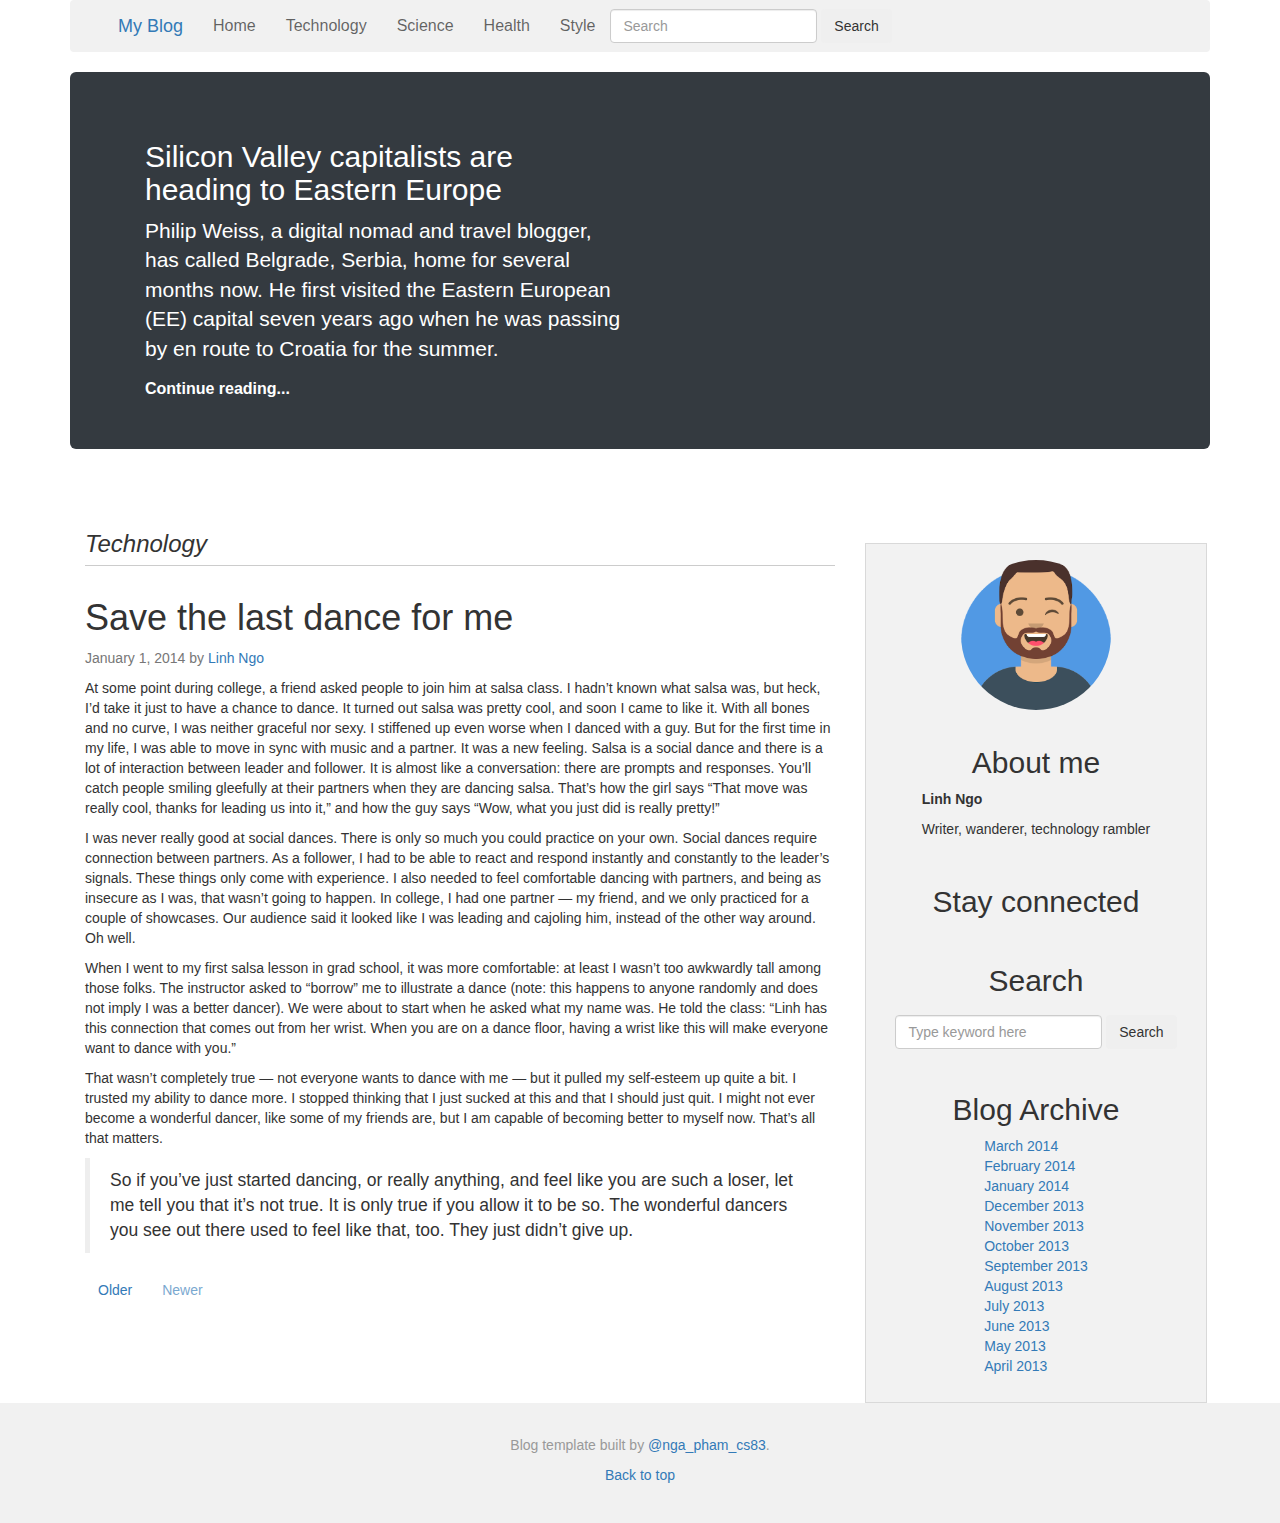
==== commit f0928034: "chores: delete unused code" ====
--- a/BlogPost/index.html
+++ b/BlogPost/index.html
@@ -66,181 +66,148 @@
             </div><!-- jumbotron -->
         </div>
         <div class="container">
-            <!-- <div class="row">
-                <div class="col-md-6">
-                    <div class="card mb-3" style="max-width: 540px;">
-                        <div class="row no-gutters">
-                            <div class="col-md-8 card-body">
-                                <strong class="d-inline-block mb-2 text-primary">Technology</strong>
-                                <h3 class="mb-0">
-                                    <a class="text-dark card-title" href="#">Featured post</a>
-                                </h3>
-                                <div class="mb-1 text-muted">Nov 12</div>
-                                <p class="card-text mb-auto">This is a wider card with supporting text below as a
-                                    natural
-                                    lead-in to additional content.</p>
-                                <a href="#">Continue reading</a>
-                            </div>
-                            <div class="col-md-4">
-                                <img class="card-img-right flex-auto d-none d-md-block"
-                                    data-src="holder.js/200x250?theme=thumb" alt="Thumbnail [200x250]"
-                                    style="width: 200px; height: 250px;"
-                                    src="data:image/svg+xml;charset=UTF-8,%3Csvg%20width%3D%22200%22%20height%3D%22250%22%20xmlns%3D%22http%3A%2F%2Fwww.w3.org%2F2000%2Fsvg%22%20viewBox%3D%220%200%20200%20250%22%20preserveAspectRatio%3D%22none%22%3E%3Cdefs%3E%3Cstyle%20type%3D%22text%2Fcss%22%3E%23holder_175dacbd9c7%20text%20%7B%20fill%3A%23eceeef%3Bfont-weight%3Abold%3Bfont-family%3AArial%2C%20Helvetica%2C%20Open%20Sans%2C%20sans-serif%2C%20monospace%3Bfont-size%3A13pt%20%7D%20%3C%2Fstyle%3E%3C%2Fdefs%3E%3Cg%20id%3D%22holder_175dacbd9c7%22%3E%3Crect%20width%3D%22200%22%20height%3D%22250%22%20fill%3D%22%2355595c%22%3E%3C%2Frect%3E%3Cg%3E%3Ctext%20x%3D%2256.20833206176758%22%20y%3D%22131%22%3EThumbnail%3C%2Ftext%3E%3C%2Fg%3E%3C%2Fg%3E%3C%2Fsvg%3E"
-                                    data-holder-rendered="true">
+            <main role="main" class="container main-container">
+                <div class="row">
+                    <div class="col-md-8 blog-main">
+                        <h3 class="pb-3 mb-4 main-title">
+                            Technology
+                        </h3>
+
+                        <div class="blog-post">
+                            <h1 class="blog-post-title">Save the last dance for me</h1>
+                            <p class="blog-post-meta text-muted">January 1, 2014 by <a href="#">Linh Ngo</a></p>
+
+                            <p>At some point during college, a friend asked people to join him at salsa class. I hadn’t
+                                known what salsa was, but heck, I’d take it just to have a chance to dance. It turned
+                                out
+                                salsa was pretty cool, and soon I came to like it. With all bones and no curve, I was
+                                neither graceful nor sexy. I stiffened up even worse when I danced with a guy. But for
+                                the
+                                first time in my life, I was able to move in sync with music and a partner. It was a new
+                                feeling. Salsa is a social dance and there is a lot of interaction between leader and
+                                follower. It is almost like a conversation: there are prompts and responses. You’ll
+                                catch
+                                people smiling gleefully at their partners when they are dancing salsa. That’s how the
+                                girl
+                                says “That move was really cool, thanks for leading us into it,” and how the guy says
+                                “Wow,
+                                what you just did is really pretty!”</p>
+                            <p>I was never really good at social dances. There is only so much you could practice on
+                                your
+                                own. Social dances require connection between partners. As a follower, I had to be able
+                                to
+                                react and respond instantly and constantly to the leader’s signals. These things only
+                                come
+                                with experience. I also needed to feel comfortable dancing with partners, and being as
+                                insecure as I was, that wasn’t going to happen. In college, I had one partner — my
+                                friend,
+                                and we only practiced for a couple of showcases. Our audience said it looked like I was
+                                leading and cajoling him, instead of the other way around. Oh well.</p>
+                            <p>When I went to my first salsa lesson in grad school, it was more comfortable: at least I
+                                wasn’t too awkwardly tall among those folks. The instructor asked to “borrow” me to
+                                illustrate a dance (note: this happens to anyone randomly and does not imply I was a
+                                better
+                                dancer). We were about to start when he asked what my name was. He told the class: “Linh
+                                has
+                                this connection that comes out from her wrist. When you are on a dance floor, having a
+                                wrist
+                                like this will make everyone want to dance with you.”</p>
+                            <p>That wasn’t completely true — not everyone wants to dance with me — but it pulled my
+                                self-esteem up quite a bit. I trusted my ability to dance more. I stopped thinking that
+                                I
+                                just sucked at this and that I should just quit. I might not ever become a wonderful
+                                dancer,
+                                like some of my friends are, but I am capable of becoming better to myself now. That’s
+                                all
+                                that matters.</p>
+                            <blockquote>So if you’ve just started dancing, or really anything, and feel like you are
+                                such a
+                                loser, let me tell you that it’s not true. It is only true if you allow it to be so. The
+                                wonderful dancers you see out there used to feel like that, too. They just didn’t give
+                                up.
+                            </blockquote>
+                        </div><!-- /.blog-post -->
+
+                        <nav class="blog-pagination">
+                            <a class="btn btn-outline-primary" href="#">Older</a>
+                            <a class="btn btn-outline-secondary disabled" href="#">Newer</a>
+                        </nav>
+
+                    </div><!-- /.blog-main -->
+
+                    <aside class="col-md-4">
+                        <div class="row">
+                            <div class="container">
+                                <div class="about-card">
+                                    <div class="row">
+                                        <img class="card-img-top avatar" alt="avatar" src="images/unnamed.png"
+                                            data-holder-rendered="true">
+                                    </div>
+                                    <div class="row about-content">
+                                        <div>
+                                            <h2>About me</h2>
+                                        </div>
+                                        <div>
+                                            <p><strong>Linh Ngo</strong></p>
+                                            <p>Writer, wanderer, technology rambler</p>
+                                        </div>
+
+                                    </div>
+                                    <div class="row about-content">
+                                        <div>
+                                            <h2>Stay connected</h2>
+                                        </div>
+                                        <div class="about-social-network">
+                                            <div><i class="fab fa-facebook-square"></i></div>
+                                            <div><i class="fab fa-twitter-square"></i></div>
+                                            <div><i class="fab fa-linkedin"></i></div>
+                                            <div><i class="fab fa-github-square"></i></div>
+                                        </div>
+                                        <div></div>
+                                    </div>
+                                    <div class="row about-content">
+                                        <div>
+                                            <h2>Search</h2>
+
+                                        </div>
+                                        <div>
+                                            <form class="form-inline">
+                                                <input class="form-control mr-sm-2" type="search"
+                                                    placeholder="Type keyword here" aria-label="Search">
+                                                <button class="btn btn-outline-success my-2 my-sm-0"
+                                                    type="submit">Search</button>
+                                            </form>
+                                        </div>
+                                    </div>
+                                    <div class="row about-content">
+                                        <div>
+                                            <h2>Blog Archive</h2>
+                                        </div>
+                                        <div>
+                                            <ol class="list-unstyled mb-0 archive-list">
+                                                <li><a href="#">March 2014</a></li>
+                                                <li><a href="#">February 2014</a></li>
+                                                <li><a href="#">January 2014</a></li>
+                                                <li><a href="#">December 2013</a></li>
+                                                <li><a href="#">November 2013</a></li>
+                                                <li><a href="#">October 2013</a></li>
+                                                <li><a href="#">September 2013</a></li>
+                                                <li><a href="#">August 2013</a></li>
+                                                <li><a href="#">July 2013</a></li>
+                                                <li><a href="#">June 2013</a></li>
+                                                <li><a href="#">May 2013</a></li>
+                                                <li><a href="#">April 2013</a></li>
+                                            </ol>
+                                        </div>
+                                    </div>
+
+                                </div>
                             </div>
                         </div>
-                    </div>
-                </div><!-- col 1 -->
-            <!-- <div class="col-md-6">
-                <div class="card mb-3" style="max-width: 540px;">
-                    <div class="row no-gutters">
-                        <div class="col-md-8 card-body">
-                            <strong class="d-inline-block mb-2 text-success">Style</strong>
-                            <h3 class="mb-0">
-                                <a class="text-dark card-title" href="#">Post title</a>
-                            </h3>
-                            <div class="mb-1 text-muted">Nov 11</div>
-                            <p class="card-text mb-auto">This is a wider card with supporting text below as a
-                                natural
-                                lead-in to additional content.</p>
-                            <a href="#">Continue reading</a>
-                        </div>
-                        <div class="col-md-4">
-                            <img class="card-img-right flex-auto d-none d-md-block"
-                                data-src="holder.js/200x250?theme=thumb" alt="Thumbnail [200x250]"
-                                style="width: 200px; height: 250px;"
-                                src="data:image/svg+xml;charset=UTF-8,%3Csvg%20width%3D%22200%22%20height%3D%22250%22%20xmlns%3D%22http%3A%2F%2Fwww.w3.org%2F2000%2Fsvg%22%20viewBox%3D%220%200%20200%20250%22%20preserveAspectRatio%3D%22none%22%3E%3Cdefs%3E%3Cstyle%20type%3D%22text%2Fcss%22%3E%23holder_175dacbd9c7%20text%20%7B%20fill%3A%23eceeef%3Bfont-weight%3Abold%3Bfont-family%3AArial%2C%20Helvetica%2C%20Open%20Sans%2C%20sans-serif%2C%20monospace%3Bfont-size%3A13pt%20%7D%20%3C%2Fstyle%3E%3C%2Fdefs%3E%3Cg%20id%3D%22holder_175dacbd9c7%22%3E%3Crect%20width%3D%22200%22%20height%3D%22250%22%20fill%3D%22%2355595c%22%3E%3C%2Frect%3E%3Cg%3E%3Ctext%20x%3D%2256.20833206176758%22%20y%3D%22131%22%3EThumbnail%3C%2Ftext%3E%3C%2Fg%3E%3C%2Fg%3E%3C%2Fsvg%3E"
-                                data-holder-rendered="true">
-                        </div>
-                    </div>
+                    </aside> <!-- /.blog-sidebar -->
                 </div>
-            </div>col 2 -->
-        </div><!-- /.container -->
-        <main role="main" class="container main-container">
-            <div class="row">
-                <div class="col-md-8 blog-main">
-                    <h3 class="pb-3 mb-4 main-title">
-                        Technology
-                    </h3>
-
-                    <div class="blog-post">
-                        <h1 class="blog-post-title">Save the last dance for me</h1>
-                        <p class="blog-post-meta text-muted">January 1, 2014 by <a href="#">Linh Ngo</a></p>
-
-                        <p>At some point during college, a friend asked people to join him at salsa class. I hadn’t
-                            known what salsa was, but heck, I’d take it just to have a chance to dance. It turned out
-                            salsa was pretty cool, and soon I came to like it. With all bones and no curve, I was
-                            neither graceful nor sexy. I stiffened up even worse when I danced with a guy. But for the
-                            first time in my life, I was able to move in sync with music and a partner. It was a new
-                            feeling. Salsa is a social dance and there is a lot of interaction between leader and
-                            follower. It is almost like a conversation: there are prompts and responses. You’ll catch
-                            people smiling gleefully at their partners when they are dancing salsa. That’s how the girl
-                            says “That move was really cool, thanks for leading us into it,” and how the guy says “Wow,
-                            what you just did is really pretty!”</p>
-                        <p>I was never really good at social dances. There is only so much you could practice on your
-                            own. Social dances require connection between partners. As a follower, I had to be able to
-                            react and respond instantly and constantly to the leader’s signals. These things only come
-                            with experience. I also needed to feel comfortable dancing with partners, and being as
-                            insecure as I was, that wasn’t going to happen. In college, I had one partner — my friend,
-                            and we only practiced for a couple of showcases. Our audience said it looked like I was
-                            leading and cajoling him, instead of the other way around. Oh well.</p>
-                        <p>When I went to my first salsa lesson in grad school, it was more comfortable: at least I
-                            wasn’t too awkwardly tall among those folks. The instructor asked to “borrow” me to
-                            illustrate a dance (note: this happens to anyone randomly and does not imply I was a better
-                            dancer). We were about to start when he asked what my name was. He told the class: “Linh has
-                            this connection that comes out from her wrist. When you are on a dance floor, having a wrist
-                            like this will make everyone want to dance with you.”</p>
-                        <p>That wasn’t completely true — not everyone wants to dance with me — but it pulled my
-                            self-esteem up quite a bit. I trusted my ability to dance more. I stopped thinking that I
-                            just sucked at this and that I should just quit. I might not ever become a wonderful dancer,
-                            like some of my friends are, but I am capable of becoming better to myself now. That’s all
-                            that matters.</p>
-                        <blockquote>So if you’ve just started dancing, or really anything, and feel like you are such a
-                            loser, let me tell you that it’s not true. It is only true if you allow it to be so. The
-                            wonderful dancers you see out there used to feel like that, too. They just didn’t give up.
-                        </blockquote>
-                    </div><!-- /.blog-post -->
-
-                    <nav class="blog-pagination">
-                        <a class="btn btn-outline-primary" href="#">Older</a>
-                        <a class="btn btn-outline-secondary disabled" href="#">Newer</a>
-                    </nav>
-
-                </div><!-- /.blog-main -->
-
-                <aside class="col-md-4">
-                    <div class="row">
-                        <div class="container">
-                            <div class="about-card">
-                                <div class="row">
-                                    <img class="card-img-top avatar" alt="avatar" src="images/unnamed.png"
-                                        data-holder-rendered="true">
-                                </div>
-                                <div class="row about-content">
-                                    <div>
-                                        <h2>About me</h2>
-                                    </div>
-                                    <div>
-                                        <p><strong>Linh Ngo</strong></p>
-                                        <p>Writer, wanderer, technology rambler</p>
-                                    </div>
-
-                                </div>
-                                <div class="row about-content">
-                                    <div>
-                                        <h2>Stay connected</h2>
-                                    </div>
-                                    <div class="about-social-network">
-                                        <div><i class="fab fa-facebook-square"></i></div>
-                                        <div><i class="fab fa-twitter-square"></i></div>
-                                        <div><i class="fab fa-linkedin"></i></div>
-                                        <div><i class="fab fa-github-square"></i></div>
-                                    </div>
-                                    <div></div>
-                                </div>
-                                <div class="row about-content">
-                                    <div>
-                                        <h2>Search</h2>
-
-                                    </div>
-                                    <div>
-                                        <form class="form-inline">
-                                            <input class="form-control mr-sm-2" type="search"
-                                                placeholder="Type keyword here" aria-label="Search">
-                                            <button class="btn btn-outline-success my-2 my-sm-0"
-                                                type="submit">Search</button>
-                                        </form>
-                                    </div>
-                                </div>
-                                <div class="row about-content">
-                                    <div>
-                                        <h2>Blog Archive</h2>
-                                    </div>
-                                    <div>
-                                        <ol class="list-unstyled mb-0 archive-list">
-                                            <li><a href="#">March 2014</a></li>
-                                            <li><a href="#">February 2014</a></li>
-                                            <li><a href="#">January 2014</a></li>
-                                            <li><a href="#">December 2013</a></li>
-                                            <li><a href="#">November 2013</a></li>
-                                            <li><a href="#">October 2013</a></li>
-                                            <li><a href="#">September 2013</a></li>
-                                            <li><a href="#">August 2013</a></li>
-                                            <li><a href="#">July 2013</a></li>
-                                            <li><a href="#">June 2013</a></li>
-                                            <li><a href="#">May 2013</a></li>
-                                            <li><a href="#">April 2013</a></li>
-                                        </ol>
-                                    </div>
-                                </div>
-
-                            </div>
-                        </div>
-                    </div>
-                </aside> <!-- /.blog-sidebar -->
-            </div>
-
-            </div><!-- /.row -->
+
+        </div><!-- /.row -->
 
         </main>
         <footer class="blog-footer">
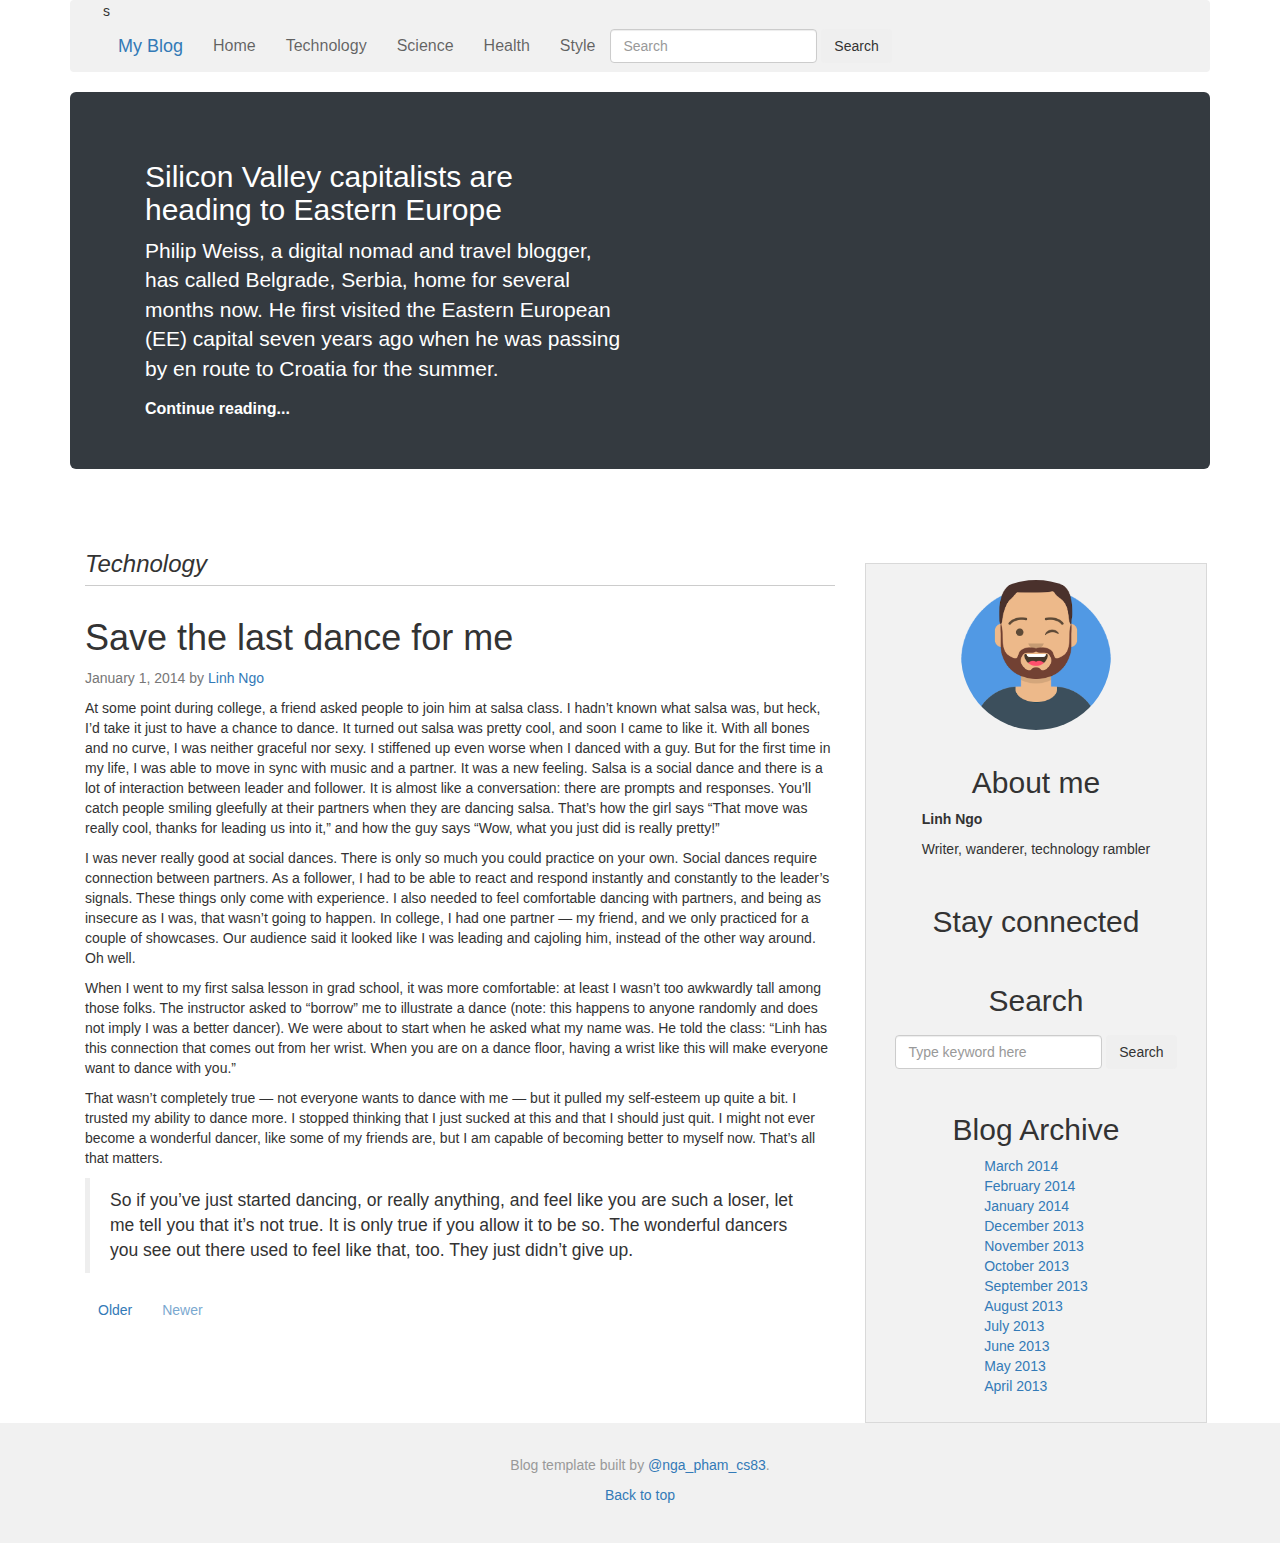
==== commit 8699ff77: "feat: update link from title in blog post to main page" ====
--- a/BlogPost/index.html
+++ b/BlogPost/index.html
@@ -23,7 +23,7 @@
         <div class="container">
             <nav class="navbar navbar-expand-lg">
                 <div class="d-flex justify-content-end border">
-                    <div><a class="navbar-brand" href="#">My Blog</a></div>
+                    s <div><a class="navbar-brand" href="../MainPage/index.html">My Blog</a></div>
 
                     <div class="navbar-collapse collapse">
                         <ul class="nav navbar-nav">
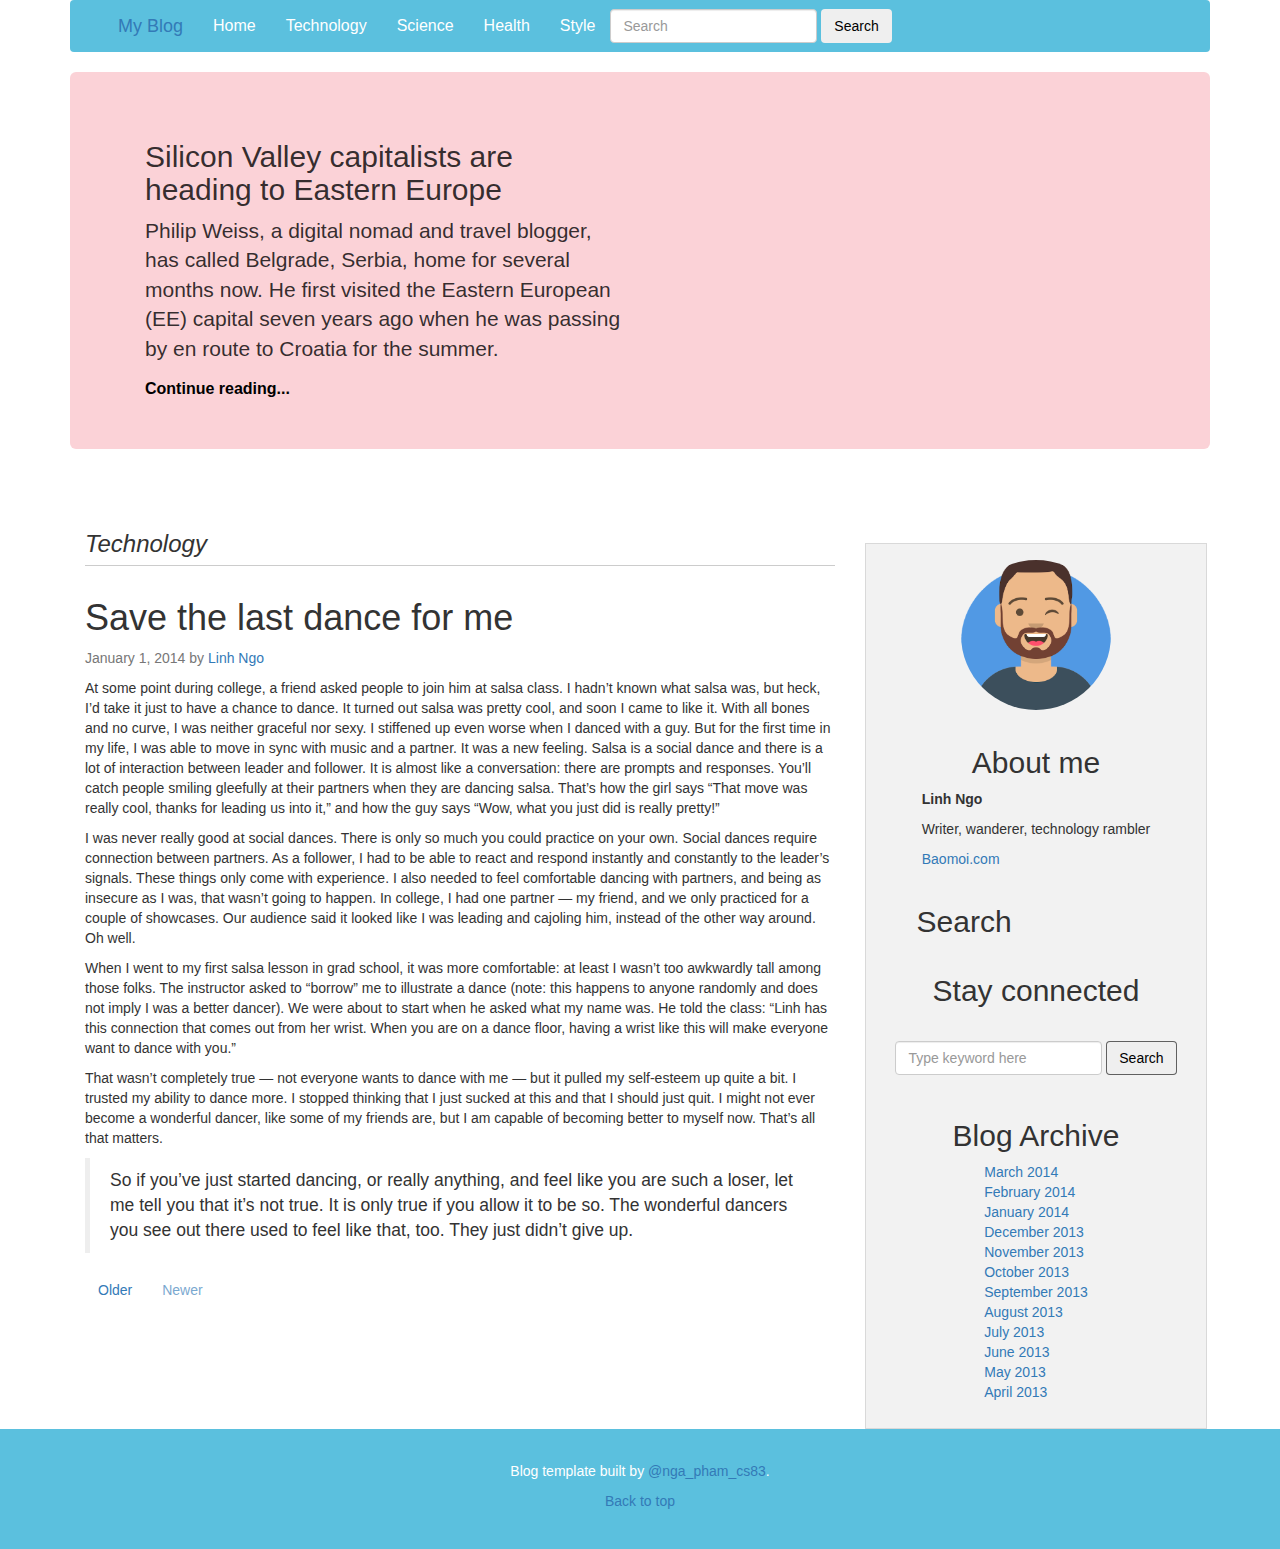
==== commit d91acd1a: "refactor: add some changes to adapt with project specification" ====
--- a/BlogPost/index.html
+++ b/BlogPost/index.html
@@ -23,9 +23,9 @@
         <div class="container">
             <nav class="navbar navbar-expand-lg">
                 <div class="d-flex justify-content-end border">
-                    s <div><a class="navbar-brand" href="../MainPage/index.html">My Blog</a></div>
-
-                    <div class="navbar-collapse collapse">
+                    <section><a class="navbar-brand" href="../MainPage/index.html">My Blog</a></section>
+
+                    <section class="navbar-collapse collapse">
                         <ul class="nav navbar-nav">
                             <li class="nav-item active">
                                 <a class="nav-link" href="#">Home <span class="sr-only">(current)</span></a>
@@ -47,7 +47,7 @@
                             <input class="form-control mr-sm-2" type="search" placeholder="Search" aria-label="Search">
                             <button class="btn btn-outline-success my-2 my-sm-0" type="submit">Search</button>
                         </form>
-                    </div><!-- /.collapse nav -->
+                    </section><!-- /.collapse nav -->
                 </div>
             </nav><!-- navbar -->
             <div class="jumbotron jumbotron-fluid bg-dark text-white featured">
@@ -68,13 +68,15 @@
         <div class="container">
             <main role="main" class="container main-container">
                 <div class="row">
-                    <div class="col-md-8 blog-main">
+                    <section class="col-md-8 blog-main">
                         <h3 class="pb-3 mb-4 main-title">
                             Technology
                         </h3>
 
-                        <div class="blog-post">
-                            <h1 class="blog-post-title">Save the last dance for me</h1>
+                        <article class="blog-post">
+                            <header>
+                                <h1 class="blog-post-title">Save the last dance for me</h1>
+                            </header>
                             <p class="blog-post-meta text-muted">January 1, 2014 by <a href="#">Linh Ngo</a></p>
 
                             <p>At some point during college, a friend asked people to join him at salsa class. I hadn’t
@@ -126,14 +128,14 @@
                                 wonderful dancers you see out there used to feel like that, too. They just didn’t give
                                 up.
                             </blockquote>
-                        </div><!-- /.blog-post -->
+                        </article><!-- /.blog-post -->
 
                         <nav class="blog-pagination">
                             <a class="btn btn-outline-primary" href="#">Older</a>
                             <a class="btn btn-outline-secondary disabled" href="#">Newer</a>
                         </nav>
 
-                    </div><!-- /.blog-main -->
+                    </section><!-- /.blog-main -->
 
                     <aside class="col-md-4">
                         <div class="row">
@@ -150,24 +152,26 @@
                                         <div>
                                             <p><strong>Linh Ngo</strong></p>
                                             <p>Writer, wanderer, technology rambler</p>
-                                        </div>
-
-                                    </div>
+                                            <a href="#">Baomoi.com</a>
+                                        </div>
+
+                                    </div>
+
                                     <div class="row about-content">
                                         <div>
-                                            <h2>Stay connected</h2>
-                                        </div>
-                                        <div class="about-social-network">
-                                            <div><i class="fab fa-facebook-square"></i></div>
-                                            <div><i class="fab fa-twitter-square"></i></div>
-                                            <div><i class="fab fa-linkedin"></i></div>
-                                            <div><i class="fab fa-github-square"></i></div>
-                                        </div>
-                                        <div></div>
-                                    </div>
-                                    <div class="row about-content">
-                                        <div>
                                             <h2>Search</h2>
+                                            <div class="row about-content">
+                                                <div>
+                                                    <h2>Stay connected</h2>
+                                                </div>
+                                                <div class="about-social-network">
+                                                    <div><i class="fab fa-facebook-square"></i></div>
+                                                    <div><i class="fab fa-twitter-square"></i></div>
+                                                    <div><i class="fab fa-linkedin"></i></div>
+                                                    <div><i class="fab fa-github-square"></i></div>
+                                                </div>
+                                                <div></div>
+                                            </div>
 
                                         </div>
                                         <div>
--- a/base.css
+++ b/base.css
@@ -10,28 +10,30 @@
 /* Navigation bar  */
 .navbar {
   padding: 0 32px;
-  background-color: #f1f1f1;
+  background-color: #5bc0de;
 }
 .navbar-brand:hover,
 .navbar-brand::after,
 .navbar-brand:active,
 .navbar-brand:visited {
-  color: inherit;
+  color: white;
 }
 
 .nav-link {
   text-decoration: transparent;
-  color: rgba(0, 0, 0, 0.6);
+  /* color: rgba(0, 0, 0, 0.6); */
+  color: white;
   font-size: 1.6rem;
 }
 .form-inline {
   padding: 8px 0;
+  color: black;
 }
 
 /* Jumbotron */
 .featured {
-  background-color: #343a40 !important;
-  color: white !important;
+  background-color: #fbd2d7 !important;
+  color: rgba(0, 0, 0, 0.8) !important;
 }
 .featured-title {
   font: 3rem;
@@ -88,15 +90,19 @@
   flex-direction: row;
   margin: 0 16px;
 }
+.about-content .btn {
+  color: black;
+  border: 1px solid rgba(0, 0, 0, 0.6);
+}
 .archive-list {
   text-align: left;
 }
 
 /* Footer */
 .blog-footer {
-  color: #999;
+  color: white;
   text-align: center;
-  background-color: #f1f1f1;
+  background-color: #5bc0de;
   height: 120px;
   border-top: 32px;
   padding: 32px 0;
